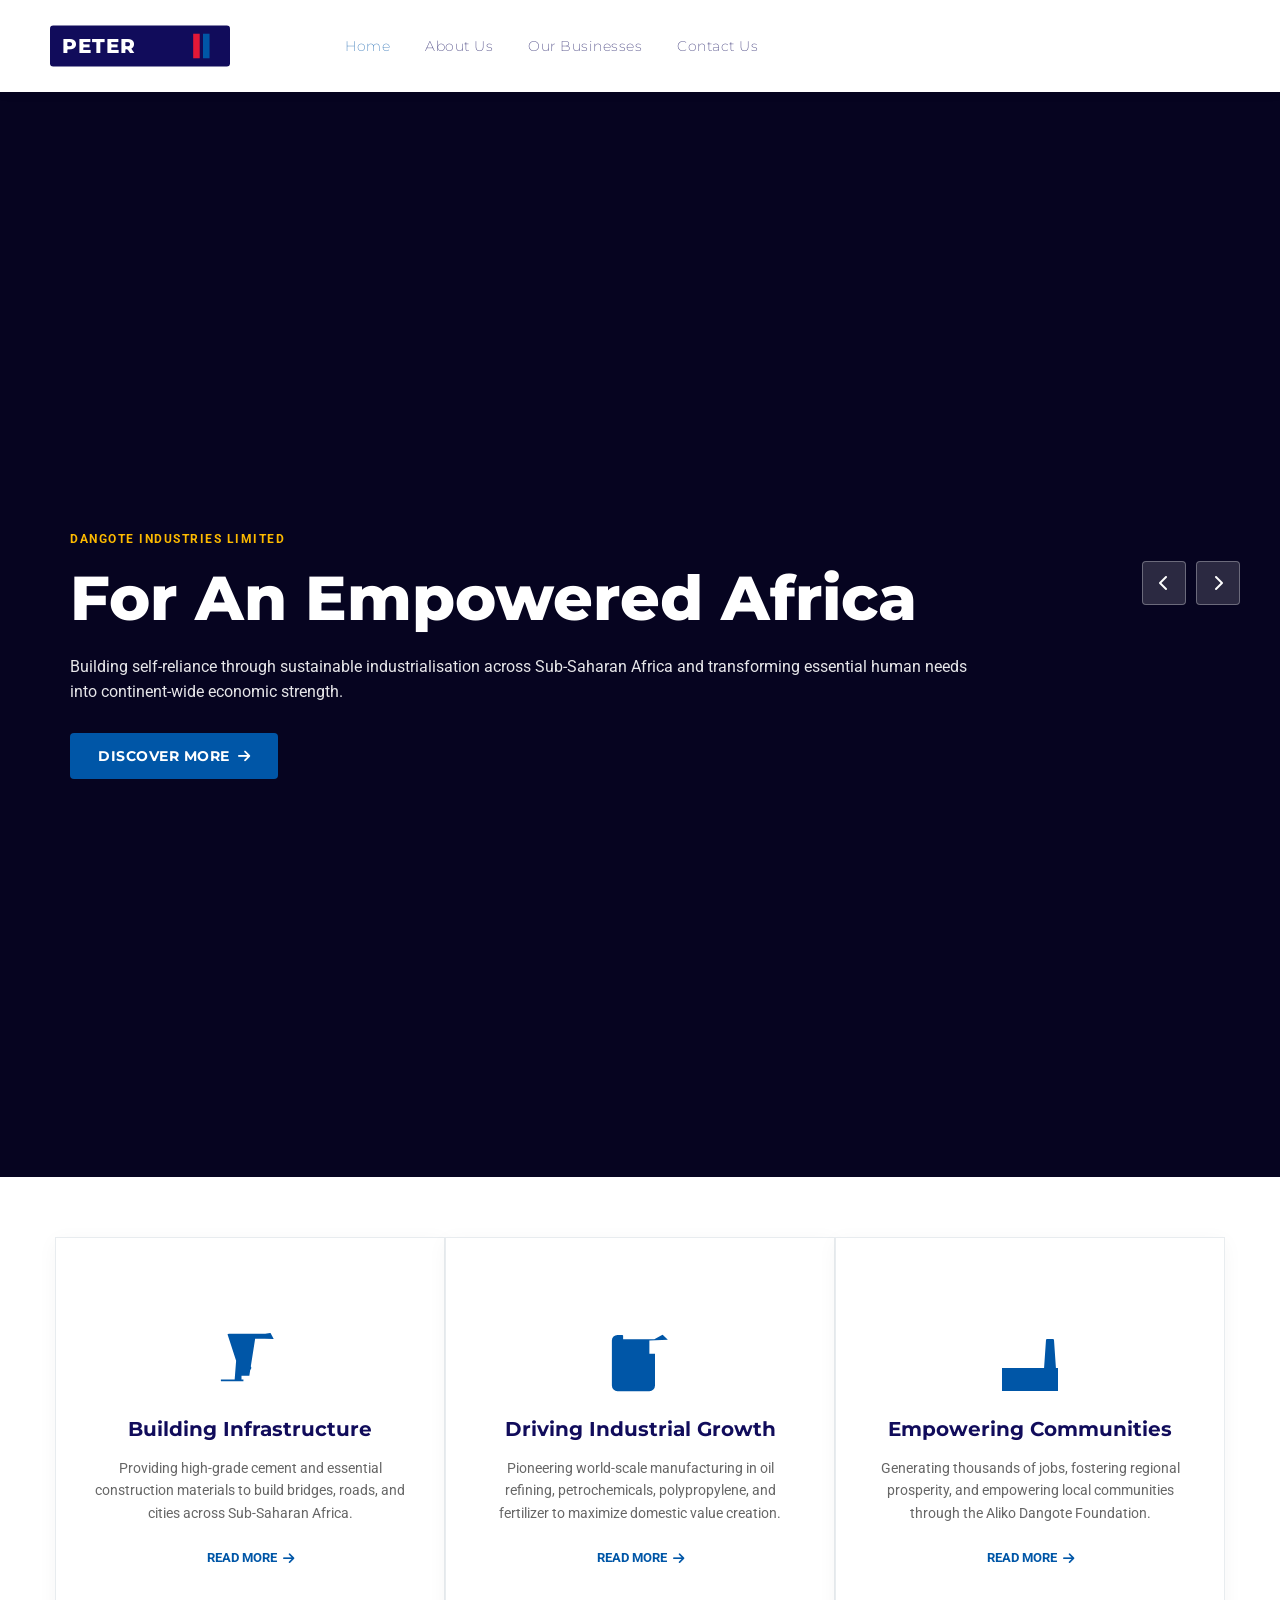
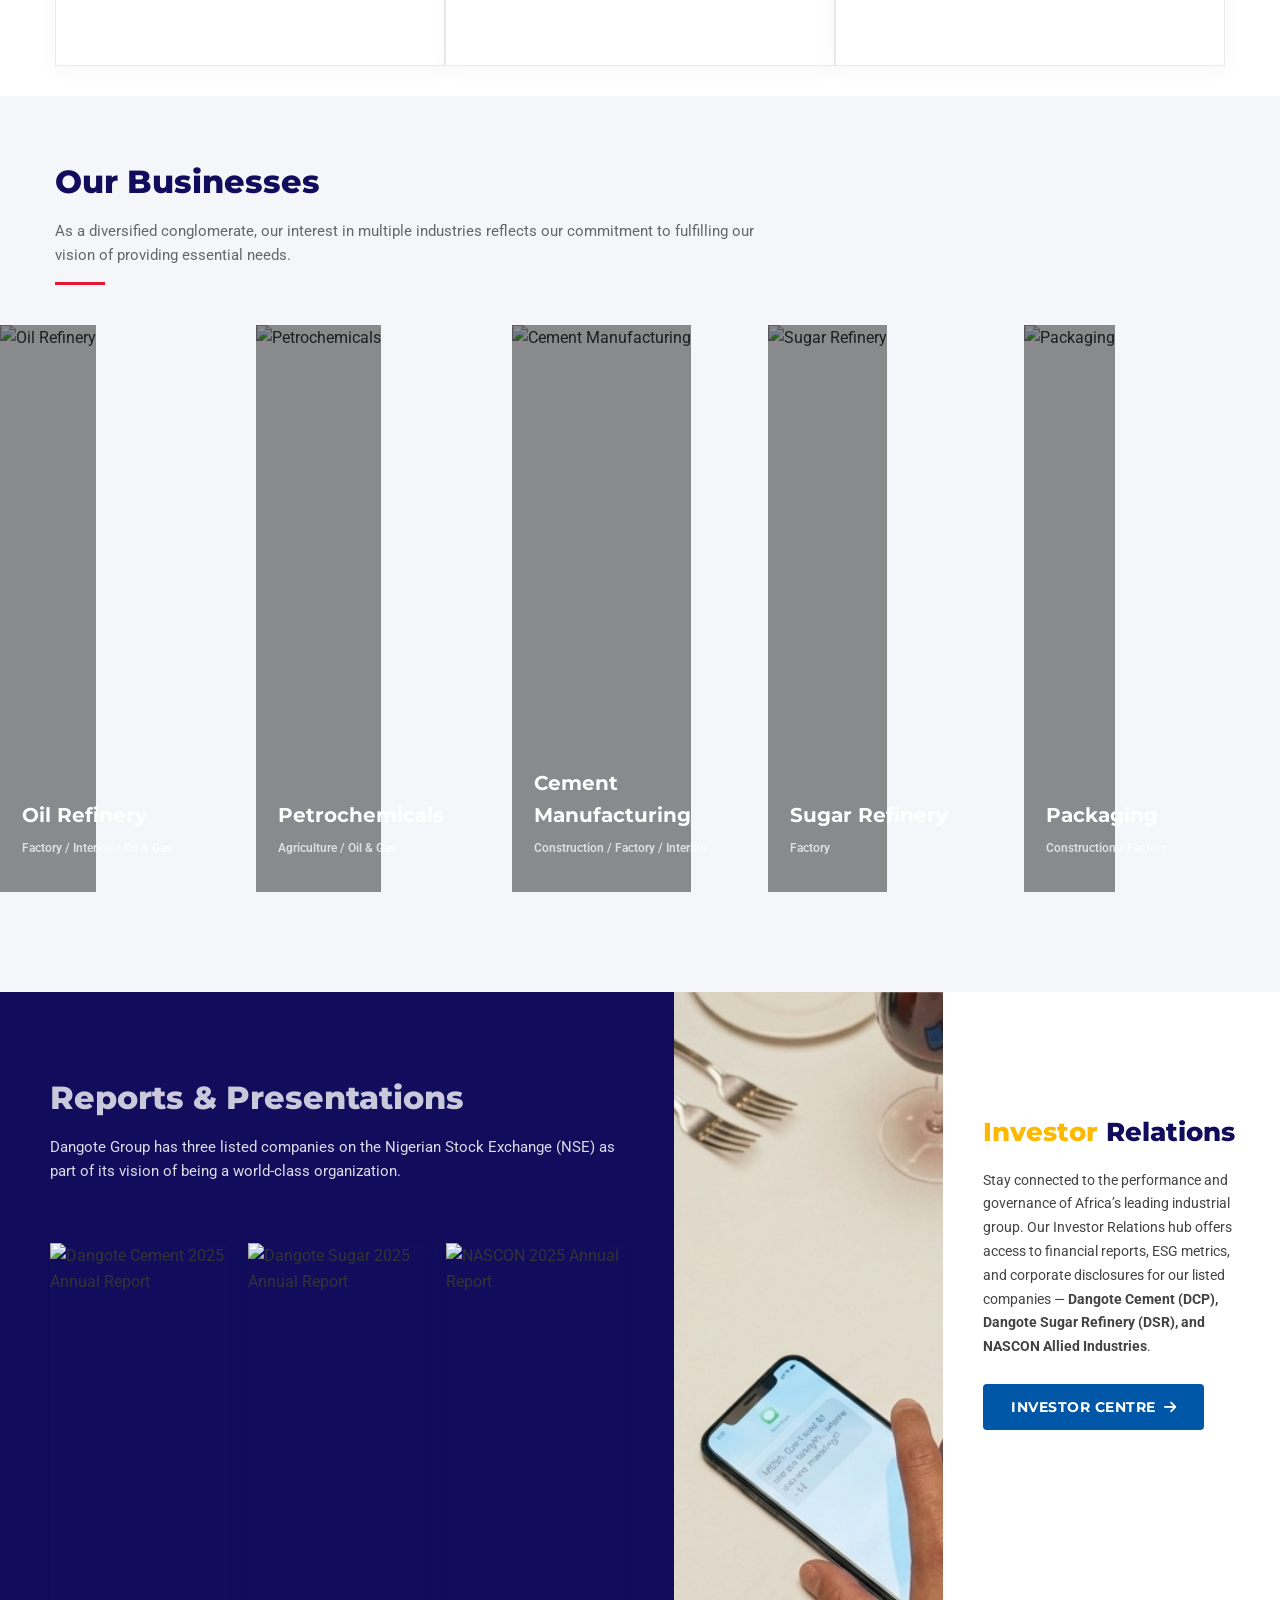
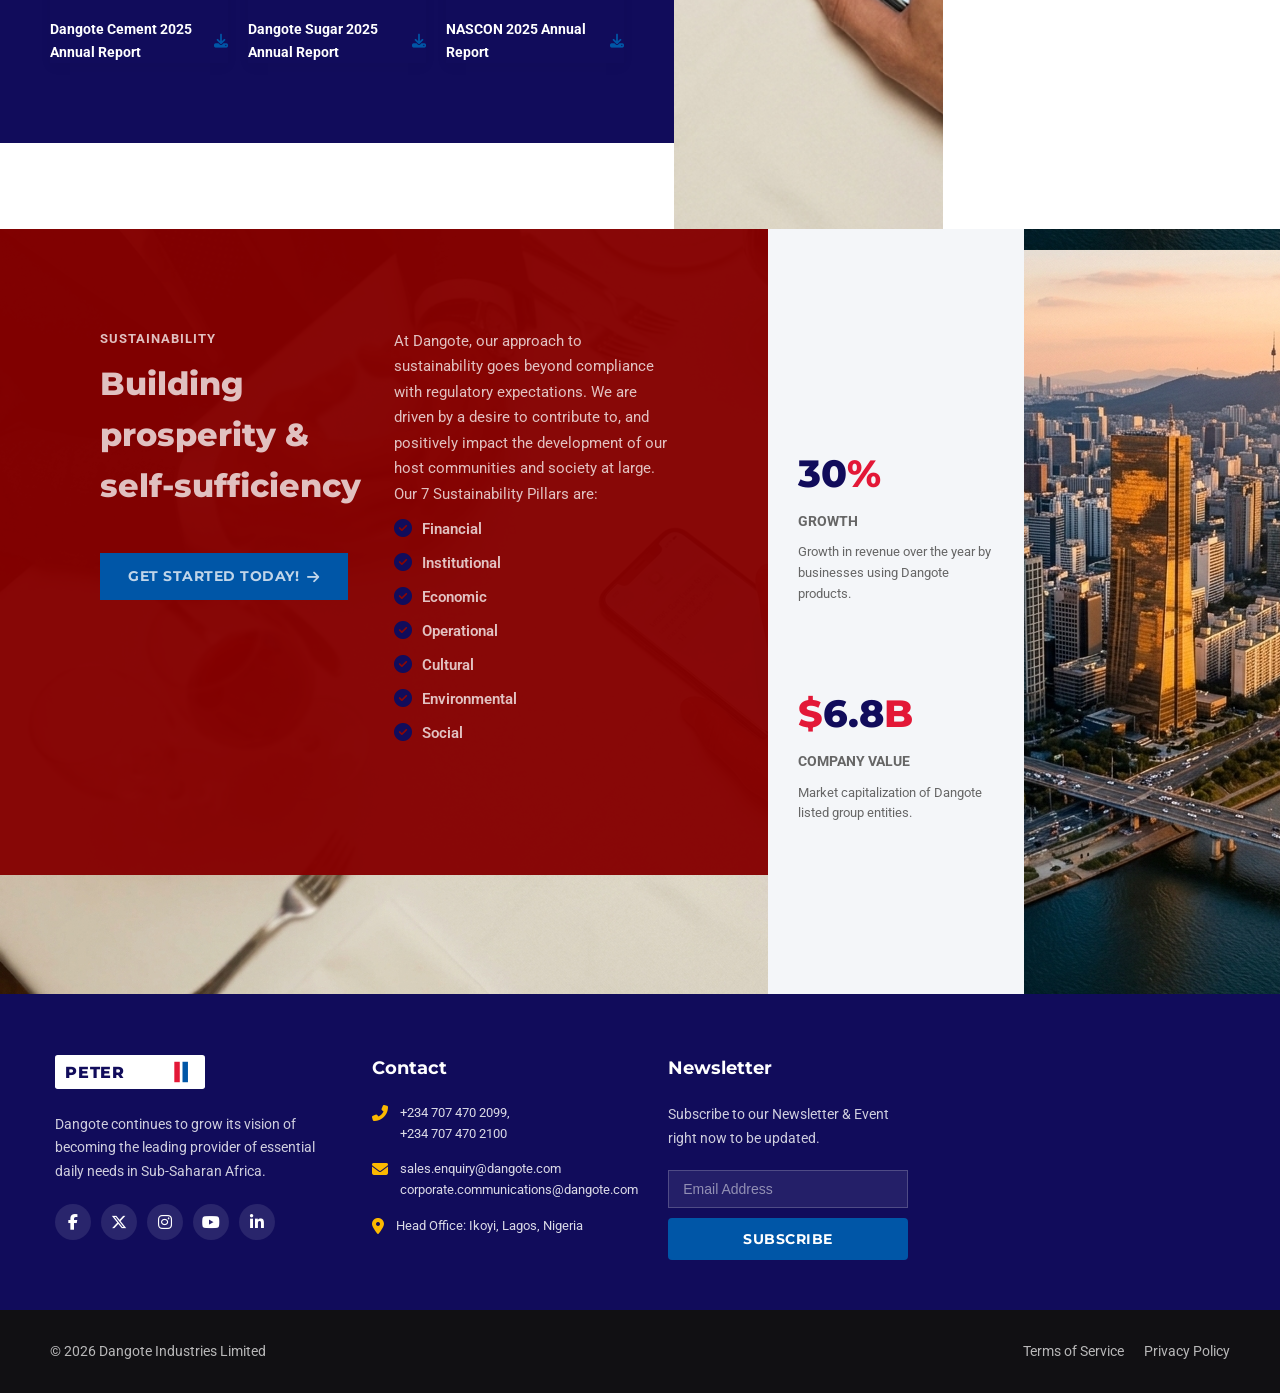
==== index.html @ 2ce27faf "version 1, frontend general design template" ====
<!DOCTYPE html>
<html lang="en">
<head>
  <meta charset="UTF-8">
  <meta name="viewport" content="width=device-width, initial-scale=1.0">
  <title>Dangote Industries Limited – For An Empowered Africa</title>
  <meta name="description" content="Dangote Industries Limited is one of Africa's largest industrial conglomerates with business interest in Cement, Oil & Gas, Sugar, Salt, Fertilizer, Packaging, and Transport.">
  
  <!-- FontAwesome 6 Icons -->
  <link rel="stylesheet" href="https://cdnjs.cloudflare.com/ajax/libs/font-awesome/6.4.0/css/all.min.css">
  
  <!-- Official Replica Stylesheet -->
  <link rel="stylesheet" href="css/global.css">
  <link rel="stylesheet" href="css/home.css">
</head>
<body>

  <!-- SITE HEADER -->
  <header class="site-header">

    <!-- MAIN HEADER -->
    <div class="site-header-main">
      <div class="main-header-inner">
        
        <!-- LOGO -->
        <a href="index.html" class="site-logo">
          <svg width="180" height="42" viewBox="0 0 220 50" xmlns="http://www.w3.org/2000/svg">
            <rect width="220" height="50" rx="4" fill="#110C5B"/>
            <text x="15" y="34" font-family="'Montserrat', sans-serif" font-weight="800" font-size="24" fill="#FFFFFF" letter-spacing="1">PETER</text>
            <rect x="175" y="10" width="8" height="30" fill="#E31837"/>
            <rect x="187" y="10" width="8" height="30" fill="#0056A7"/>
          </svg>
        </a>

        <!-- NAVIGATION MENU -->
        <nav class="site-navigation">
          <ul class="nav-list">
            <li><a href="./index.html" class="nav-link active">Home</a></li>
            <li class="nav-dropdown">
              <a href="./about.html" class="nav-link">About Us</a>
            </li>
            <li class="nav-dropdown">
              <a href="./businesses.html" class="nav-link">Our Businesses</a>
            </li>
            <!-- <li><a href="#investors" class="nav-link">Investors</a></li> -->
            <!-- <li><a href="#sustainability" class="nav-link">Sustainability</a></li> -->
            <!-- <li><a href="#media" class="nav-link">Media</a></li> -->
            <!-- <li><a href="#careers" class="nav-link">Careers</a></li> -->
            <li><a href="./contact.html" class="nav-link">Contact Us</a></li>
          </ul>
        </nav>
      </div>
    </div>
  </header>

  <!-- HERO SLIDER SECTION -->
  <section class="hero-slider-wrap" id="home">
    <div class="slider-container">

      <!-- SLIDE 1 -->
      <div class="slide-item active">
        <div class="slide-bg" style="background-image: url('./assets/test 1.JPG');"></div>
        <div class="slide-overlay"></div>
        <div class="container">
          <div class="slide-content-box">
            <div class="slide-subheading">Dangote Industries Limited</div>
            <h1 class="slide-heading">For An Empowered Africa</h1>
            <p class="slide-desc">Building self-reliance through sustainable industrialisation across Sub-Saharan Africa and transforming essential human needs into continent-wide economic strength.</p>
            <a href="#businesses" class="btn-dangote">Discover More <i class="fas fa-arrow-right"></i></a>
          </div>
        </div>
      </div>

      <!-- SLIDE 2 -->
      <div class="slide-item">
        <div class="slide-bg" style="background-image: url('./assets/test 3.JPG');"></div>
        <div class="slide-overlay"></div>
        <div class="container">
          <div class="slide-content-box">
            <div class="slide-subheading">Oil & Gas Infrastructure</div>
            <h1 class="slide-heading">World's Largest Single-Train Refinery</h1>
            <p class="slide-desc">The 700,000 barrels per day (BPD) integrated Dangote Petroleum Refinery & Petrochemical complex drives regional energy independence.</p>
            <a href="#businesses" class="btn-dangote">Explore Refinery <i class="fas fa-arrow-right"></i></a>
          </div>
        </div>
      </div>

      <!-- SLIDE 3 -->
      <div class="slide-item">
        <div class="slide-bg" style="background-image: url('./assets/test 2.JPG');"></div>
        <div class="slide-overlay"></div>
        <div class="container">
          <div class="slide-content-box">
            <div class="slide-subheading">Pan-African Operations</div>
            <h1 class="slide-heading">Dangote Cement Manufacturing</h1>
            <p class="slide-desc">Africa's leading cement producer with high-performance manufacturing operations across 11 African nations.</p>
            <a href="#businesses" class="btn-dangote">Learn More <i class="fas fa-arrow-right"></i></a>
          </div>
        </div>
      </div>

    </div>

    <!-- SLIDER NAVIGATION ARROWS -->
    <div class="slider-nav-arrows">
      <div class="nav-arrow prev-slide"><i class="fas fa-chevron-left"></i></div>
      <div class="nav-arrow next-slide"><i class="fas fa-chevron-right"></i></div>
    </div>
  </section>

  <!-- 3 CORE FANCY BOX CARDS SECTION -->
  <section class="fancy-boxes-section">
    <div class="container">
      <div class="fancy-boxes-grid">

        <!-- BOX 1 -->
        <div class="fancy-box-item">
          <div class="fancy-box-overlay">
            <div class="fancy-box-icon">
              <svg xmlns="http://www.w3.org/2000/svg" viewBox="0 0 512 512">
                <path d="M243.754,272.548c-12.975,0-23.532,10.557-23.532,23.532c0,12.976,10.557,23.532,23.532,23.532c12.975,0,23.532-10.557,23.532-23.532C267.286,283.105,256.729,272.548,243.754,272.548z M458.416,51.435L432.286,1.26c-1.585-1.057-3.515-1.471-5.393-1.158l-41.398,6.9H76.315c-4.813,0-9.915,2.52-12.275,3.894L137.512,236.27l-12.346,160.5H7.5v15h192.387v-15h-16.548v-32.581H250.352L299.867,48.097h80.162"/>
              </svg>
            </div>
            <h3 class="fancy-box-title">Building Infrastructure</h3>
            <p class="fancy-box-desc">Providing high-grade cement and essential construction materials to build bridges, roads, and cities across Sub-Saharan Africa.</p>
            <a href="#businesses" class="fancy-box-readmore">Read More <i class="fas fa-arrow-right"></i></a>
          </div>
        </div>

        <!-- BOX 2 -->
        <div class="fancy-box-item">
          <div class="fancy-box-overlay">
            <div class="fancy-box-icon">
              <svg xmlns="http://www.w3.org/2000/svg" viewBox="0 0 64 64">
                <path d="M61.71,7.29l-5-5a1.012,1.012,0,0,0-1.2-.16L47.26,6.71H14V3a1,1,0,0,0-1-1H8A6,6,0,0,0,2,8V56a6,6,0,0,0,6,6H42a6,6,0,0,0,6-6V22H14v36H42V8"/>
              </svg>
            </div>
            <h3 class="fancy-box-title">Driving Industrial Growth</h3>
            <p class="fancy-box-desc">Pioneering world-scale manufacturing in oil refining, petrochemicals, polypropylene, and fertilizer to maximize domestic value creation.</p>
            <a href="#businesses" class="fancy-box-readmore">Read More <i class="fas fa-arrow-right"></i></a>
          </div>
        </div>

        <!-- BOX 3 -->
        <div class="fancy-box-item">
          <div class="fancy-box-overlay">
            <div class="fancy-box-icon">
              <svg xmlns="http://www.w3.org/2000/svg" viewBox="0 0 640 640">
                <path d="M 629.328 373.335 L 596.613 373.335 L 575.996 73.945 C 575.609 68.339 570.949 64 565.328 64 L 501.328 64 C 495.707 64 491.046 68.339 490.66 73.945 L 470.042 373.335 H 21.332 V 618.667 H 618.656 V 373.335 Z"/>
              </svg>
            </div>
            <h3 class="fancy-box-title">Empowering Communities</h3>
            <p class="fancy-box-desc">Generating thousands of jobs, fostering regional prosperity, and empowering local communities through the Aliko Dangote Foundation.</p>
            <a href="#sustainability" class="fancy-box-readmore">Read More <i class="fas fa-arrow-right"></i></a>
          </div>
        </div>

      </div>
    </div>
  </section>

  <!-- OUR BUSINESSES SECTION -->
  <section class="businesses-section" id="businesses">
    <div class="container">
      
      <div class="section-heading-wrap">
        <h2 class="heading-main">Our Businesses</h2>
        <p class="heading-desc">As a diversified conglomerate, our interest in multiple industries reflects our commitment to fulfilling our vision of providing essential needs.</p>
        <div class="heading-line"></div>
      </div>

    </div>

    <div class="businesses-carousel-grid">

      <!-- CARD 1: OIL REFINERY -->
      <div class="project-card">
        <div class="project-card-image">
          <div class="project-card-image-overlay"></div>
          <img src="./assets/test 1.JPG" alt="Oil Refinery">
        </div>
        <div class="project-card-body">
          <h3 class="project-title">Oil Refinery</h3>
          <div class="project-tags">Factory / Interios / Oil & Gas</div>
          <p class="project-excerpt">Dangote Petroleum Refinery and Petrochemicals is a 700,000 barrels per day (BPD) integrated refinery located in Lekki Free Zone, Lagos, Nigeria.</p>
          <a href="#" class="project-btn" onclick="openModal('Oil Refinery Details', 'Dangote Petroleum Refinery and Petrochemicals is a 700,000 barrels per day (BPD) integrated refinery designed to process a variety of crudes into Euro-V gasoline, diesel, and jet fuel.')">
            <span>Read More</span> <i class="fas fa-arrow-right"></i>
          </a>
        </div>
      </div>

      <!-- CARD 2: PETROCHEMICALS -->
      <div class="project-card">
        <div class="project-card-image">
          <div class="project-card-image-overlay"></div>
          <img src="./assets/test 2.JPG" alt="Petrochemicals">
        </div>
        <div class="project-card-body">
          <h3 class="project-title">Petrochemicals</h3>
          <div class="project-tags">Agriculture / Oil & Gas</div>
          <p class="project-excerpt">The Dangote Petrochemical Complex consists of Dangote Oil Refinery and Petrochemical Plant, featuring polypropylene production facilities.</p>
          <a href="#" class="project-btn" onclick="openModal('Petrochemicals Details', 'Features a 3.0 million metric tonnes per annum (MTPA) Polypropylene plant producing high-grade polymers for regional manufacturing.')">
            <span>Read More</span> <i class="fas fa-arrow-right"></i>
          </a>
        </div>
      </div>

      <!-- CARD 3: CEMENT MANUFACTURING -->
      <div class="project-card">
        <div class="project-card-image">
          <div class="project-card-image-overlay"></div>
          <img src="./assets/test 3.JPG" alt="Cement Manufacturing">
        </div>
        <div class="project-card-body">
          <h3 class="project-title">Cement Manufacturing</h3>
          <div class="project-tags">Construction / Factory / Interios</div>
          <p class="project-excerpt">Dangote Cement is Africa’s leading cement producer with existing operations in over 11 African countries with 51.6M MT capacity.</p>
          <a href="#" class="project-btn" onclick="openModal('Cement Manufacturing Details', 'Operating mega-plants in Obajana, Ibese, and Gboko, alongside pan-African grinding terminals in Senegal, Zambia, Tanzania, and South Africa.')">
            <span>Read More</span> <i class="fas fa-arrow-right"></i>
          </a>
        </div>
      </div>

      <!-- CARD 4: SUGAR REFINERY -->
      <div class="project-card">
        <div class="project-card-image">
          <div class="project-card-image-overlay"></div>
          <img src="./assets/test 2.JPG" alt="Sugar Refinery">
        </div>
        <div class="project-card-body">
          <h3 class="project-title">Sugar Refinery</h3>
          <div class="project-tags">Factory</div>
          <p class="project-excerpt">Dangote Sugar Refinery Plc (“Dangote Sugar” or “DSR”) is a household name in sugar refining with a capacity of 1.44M MT annually.</p>
          <a href="#" class="project-btn" onclick="openModal('Sugar Refinery Details', 'Operates a 1.44 million MT refining plant in Apapa, Lagos, supported by extensive backward integration plantations in Numan, Adamawa State.')">
            <span>Read More</span> <i class="fas fa-arrow-right"></i>
          </a>
        </div>
      </div>

      <!-- CARD 5: PACKAGING -->
      <div class="project-card">
        <div class="project-card-image">
          <div class="project-card-image-overlay"></div>
          <img src="./assets/test 1.JPG" alt="Packaging">
        </div>
        <div class="project-card-body">
          <h3 class="project-title">Packaging</h3>
          <div class="project-tags">Construction / Factory</div>
          <p class="project-excerpt">Dangote Packaging Ltd was established in 1998 as a Private Limited Liability Company producing woven polypropylene bags.</p>
          <a href="#" class="project-btn" onclick="openModal('Packaging Details', 'Produces over 500 million high-durability woven polypropylene bags annually for cement, sugar, fertilizer, and agricultural sectors.')">
            <span>Read More</span> <i class="fas fa-arrow-right"></i>
          </a>
        </div>
      </div>

    </div>

  </section>

  <!-- REPORTS & INVESTOR RELATIONS SECTION -->
  <section class="investor-reports-section" id="investors">
    <div class="">
      
      <div class="reports-layout-grid">

        <!-- LEFT: REPORTS & PRESENTATIONS -->
        <div class="report-left">
          <div class="section-heading-wrap" style="margin-bottom: 25px;">
            <h2 class="heading-main left-heading">Reports & Presentations</h2>
            <p class="heading-desc">Dangote Group has three listed companies on the Nigerian Stock Exchange (NSE) as part of its vision of being a world-class organization.</p>
          </div>

          <div class="reports-covers-grid">
            <!-- REPORT 1 -->
            <div class="report-cover-box">
              <img src="./assets/test 3.JPG" alt="Dangote Cement 2025 Annual Report" class="report-cover-img">
              <a href="#" class="report-title-link" onclick="alert('Downloading Dangote Cement 2025 Annual Report...'); return false;">
                <span>Dangote Cement 2025 Annual Report</span>
                <i class="fas fa-download" style="color: var(--dangote-blue);"></i>
              </a>
            </div>

            <!-- REPORT 2 -->
            <div class="report-cover-box">
              <img src="./assets/test 2.JPG" alt="Dangote Sugar 2025 Annual Report" class="report-cover-img">
              <a href="#" class="report-title-link" onclick="alert('Downloading Dangote Sugar 2025 Annual Report...'); return false;">
                <span>Dangote Sugar 2025 Annual Report</span>
                <i class="fas fa-download" style="color: var(--dangote-blue);"></i>
              </a>
            </div>

            <!-- REPORT 3 -->
            <div class="report-cover-box">
              <img src="./assets/test 1.JPG" alt="NASCON 2025 Annual Report" class="report-cover-img">
              <a href="#" class="report-title-link" onclick="alert('Downloading NASCON 2025 Annual Report...'); return false;">
                <span>NASCON 2025 Annual Report</span>
                <i class="fas fa-download" style="color: var(--dangote-blue);"></i>
              </a>
            </div>
          </div>
        </div>

        <div class="image-gap"></div>

        <!-- RIGHT: INVESTOR RELATIONS -->
        <div class="investor-info-box">
          <h3><span>Investor</span> Relations</h3>
          <p>Stay connected to the performance and governance of Africa’s leading industrial group. Our Investor Relations hub offers access to financial reports, ESG metrics, and corporate disclosures for our listed companies — <b>Dangote Cement (DCP), Dangote Sugar Refinery (DSR), and NASCON Allied Industries</b>.</p>
          <a href="#investors" class="btn-dangote" style="background-color: var(--dangote-blue);">Investor Centre <i class="fas fa-arrow-right"></i></a>
        </div>

      </div>

    </div>
  </section>

  <!-- SUSTAINABILITY & STATS SECTION -->
  <section class="sustainability-section-main" id="sustainability">
    <div class="">
      
      <div class="sustainability-grid-main">
        
        <!-- LEFT: 7 SUSTAINABILITY PILLARS -->
        <div class="suatainability-background">
          <div class="sustainability-left">
            <div>
              <div class="heading-sub">Sustainability</div>
              <h2 class="heading-main">Building prosperity & self-sufficiency</h2>
              <a href="#sustainability" class="btn-dangote">Get started today! <i class="fas fa-arrow-right"></i></a>
            </div>
            
            <div class="pillars-check-list">
              <p style="font-size: 15px; line-height: 1.7;">At Dangote, our approach to sustainability goes beyond compliance with regulatory expectations. We are driven by a desire to contribute to, and positively impact the development of our host communities and society at large.<br>Our 7 Sustainability Pillars are:</p>
              <div class="pillar-check-item"><i class="fas fa-check-circle"></i> Financial</div>
              <div class="pillar-check-item"><i class="fas fa-check-circle"></i> Institutional</div>
              <div class="pillar-check-item"><i class="fas fa-check-circle"></i> Economic</div>
              <div class="pillar-check-item"><i class="fas fa-check-circle"></i> Operational</div>
              <div class="pillar-check-item"><i class="fas fa-check-circle"></i> Cultural</div>
              <div class="pillar-check-item"><i class="fas fa-check-circle"></i> Environmental</div>
              <div class="pillar-check-item"><i class="fas fa-check-circle"></i> Social</div>
            </div>
  
          </div>
        </div>

        <!-- RIGHT: COUNTER CARDS -->
        <div class="stats-counter-grid">
          <div class="counter-box-card">
            <div class="counter-number">30<span>%</span></div>
            <div class="counter-label">Growth</div>
            <p style="font-size: 13px; color: var(--dangote-text-muted); margin-top: 10px;">Growth in revenue over the year by businesses using Dangote products.</p>
          </div>

          <div class="counter-box-card">
            <div class="counter-number"><span>$</span>6.8<span>B</span></div>
            <div class="counter-label">Company Value</div>
            <p style="font-size: 13px; color: var(--dangote-text-muted); margin-top: 10px;">Market capitalization of Dangote listed group entities.</p>
          </div>
        </div>

        <div class="sustainability-image"></div>

      </div>

    </div>
  </section>

  <!-- OFFICIAL SITE FOOTER -->
  <footer class="site-footer-custom" id="contact">
    <div class="container">
      
      <div class="footer-columns-grid">
        
        <!-- COL 1: LOGO & OVERVIEW -->
        <div>
          <svg width="150" height="36" viewBox="0 0 220 50" xmlns="http://www.w3.org/2000/svg" style="margin-bottom: 15px;">
            <rect width="220" height="50" rx="4" fill="#FFFFFF"/>
            <text x="15" y="34" font-family="'Montserrat', sans-serif" font-weight="800" font-size="24" fill="#110C5B" letter-spacing="1">PETER</text>
            <rect x="175" y="10" width="8" height="30" fill="#E31837"/>
            <rect x="187" y="10" width="8" height="30" fill="#0056A7"/>
          </svg>
          <p class="footer-text">Dangote continues to grow its vision of becoming the leading provider of essential daily needs in Sub-Saharan Africa.</p>
          <div class="footer-social-icons">
            <a href="#" class="social-btn"><i class="fab fa-facebook-f"></i></a>
            <a href="#" class="social-btn"><i class="fab fa-x-twitter"></i></a>
            <a href="#" class="social-btn"><i class="fab fa-instagram"></i></a>
            <a href="#" class="social-btn"><i class="fab fa-youtube"></i></a>
            <a href="#" class="social-btn"><i class="fab fa-linkedin-in"></i></a>
          </div>
        </div>

        <!-- COL 2: CONTACT -->
        <div>
          <h4 class="footer-col-title">Contact</h4>
          <div class="footer-contact-item">
            <i class="fas fa-phone-alt"></i>
            <div>+234 707 470 2099,<br>+234 707 470 2100</div>
          </div>
          <div class="footer-contact-item">
            <i class="fas fa-envelope"></i>
            <div>sales.enquiry@dangote.com<br>corporate.communications@dangote.com</div>
          </div>
          <div class="footer-contact-item">
            <i class="fas fa-map-marker-alt"></i>
            <div>Head Office: Ikoyi, Lagos, Nigeria</div>
          </div>
        </div>

        <!-- COL 4: NEWSLETTER -->
        <div>
          <h4 class="footer-col-title">Newsletter</h4>
          <p class="footer-text">Subscribe to our Newsletter & Event right now to be updated.</p>
          <form class="newsletter-box" onsubmit="event.preventDefault(); alert('Subscribed to Dangote Group Newsletter!');">
            <input type="email" class="newsletter-input-field" placeholder="Email Address" required>
            <button type="submit" class="btn-dangote" style="width: 100%; justify-content: center; background-color: var(--dangote-blue);">Subscribe</button>
          </form>
        </div>

        <!-- <div class=""></div> -->

      </div>

      
    </div>
    <!-- FOOTER BOTTOM BAR -->
    <div class="footer-bottom-bar">
      <div>© 2026 Dangote Industries Limited</div>
      <div class="footer-bottom-links">
        <a href="#">Terms of Service</a>
        <a href="#">Privacy Policy</a>
      </div>
    </div>
  </footer>

  <script src="js/main.js"></script>
</body>
</html>
---- css/global.css ----
/* ==========================================================================
   DANGOTE GROUP - GLOBAL & COMMON STYLES (global.css)
   ========================================================================== */

@import url('https://fonts.googleapis.com/css2?family=Roboto:ital,wght@0,300;0,400;0,500;0,700;1,400&family=Montserrat:wght@500;600;700;800&display=swap');

:root {
  --dangote-navy: #110C5B;
  --dangote-blue: #0056A7;
  --dangote-vivid-blue: #1863DC;
  --dangote-red: #E31837;
  --dangote-gold: #FCB900;
  --dangote-dark: #1A1A1A;
  --dangote-gray-bg: #F4F6F9;
  --dangote-card-border: #E8ECEF;
  --dangote-text-color: #333333;
  --dangote-text-muted: #666666;
  
  --font-main: 'Roboto', sans-serif;
  --font-heading: 'Montserrat', sans-serif;
}

*, *::before, *::after {
  box-sizing: border-box;
  margin: 0;
  padding: 0;
}

body {
  font-family: var(--font-main);
  color: var(--dangote-text-color);
  background-color: #ffffff;
  line-height: 1.6;
  overflow-x: hidden;
}

a {
  color: inherit;
  text-decoration: none;
  transition: all 0.25s ease;
}

ul {
  list-style: none;
}

img {
  max-width: 100%;
  height: auto;
  display: block;
}

.container {
  width: 100%;
  max-width: 1200px;
  margin: 0 auto;
  padding: 0 15px;
}

.btn-dangote {
  display: inline-flex;
  align-items: center;
  gap: 8px;
  padding: 12px 28px;
  background-color: var(--dangote-blue);
  color: #ffffff;
  font-family: var(--font-heading);
  font-size: 14px;
  font-weight: 700;
  border-radius: 4px;
  text-transform: uppercase;
  letter-spacing: 0.5px;
  border: none;
}

.btn-dangote:hover {
  background-color: var(--dangote-navy);
  transform: translateY(-2px);
  box-shadow: 0 4px 12px rgba(0,0,0,0.15);
}

/* KEYFRAME ANIMATIONS */
@keyframes fadeInUp {
  from {
    opacity: 0;
    transform: translateY(30px);
  }
  to {
    opacity: 1;
    transform: translateY(0);
  }
}

@keyframes fadeIn {
  from { opacity: 0; }
  to { opacity: 1; }
}

@keyframes zoomIn {
  from {
    opacity: 0;
    transform: scale(0.92);
  }
  to {
    opacity: 1;
    transform: scale(1);
  }
}

@keyframes pulseGlow {
  0% { box-shadow: 0 0 0 0 rgba(0, 86, 167, 0.4); }
  70% { box-shadow: 0 0 0 12px rgba(0, 86, 167, 0); }
  100% { box-shadow: 0 0 0 0 rgba(0, 86, 167, 0); }
}





/* ==========================================
   1. HEADER & NAVIGATION (OFFICIAL REPLICA)
   ========================================== */
.site-header {
  /* position: relative; */
  width: 100%;
  z-index: 1000;
  background-color: #ffffff;
  box-shadow: 0 2px 10px rgba(0,0,0,0.06);
  position: sticky;
  top: 0;
}

.site-header-main {
  padding: 25px 50px;
}

.main-header-inner {
  display: flex;
  /* justify-content: space-between; */
  align-items: center;
}

.site-logo {
  display: flex;
  align-items: center;
  gap: 12px;
}

.logo-graphic {
  height: 48px;
}

.site-navigation {
  display: flex;
  align-items: center;
  margin-left: 100px;
}

.nav-list {
  display: flex;
  align-items: center;
  gap: 5px;
}

.nav-link {
  padding: 10px 15px;
  font-family: var(--font-heading);
  font-size: 14px;
  font-weight: 200;
  color: var(--dangote-navy);
  opacity: .8;
  text-transform: capitalize;
  letter-spacing: 0.5px;
}

.nav-link:hover, .nav-link.active {
  color: var(--dangote-blue);
}

.nav-dropdown {
  position: relative;
}


/* ==========================================
   7. PAGE BANNER INFO
   ========================================== */
.page-hero-banner {
  /* background-color: var(--dangote-navy); */
  background: url('../assets/banner.jpg') no-repeat;
  background-size: cover;
  background-attachment: fixed;
  text-align: center;
  color: #ffffff;
  padding: 70px 0;
  position: relative;
  overflow: hidden;
}

.page-hero-banner::before {
  content: '';
  position: absolute;
  top: -50%;
  right: -10%;
  width: 500px;
  height: 500px;
  /* background: radial-gradient(circle, rgba(0, 86, 167, 0.607) 0%, rgba(17, 12, 91, 0) 70%); */
  pointer-events: none;
}

.page-hero-banner .overlay {
  width: 100%;
  height: 100vh;
  background: #0000009d;
  position: absolute;
  top: 0;
  left: 0;
}

.page-hero-sub {
  font-size: 14px;
  font-weight: 700;
  color: var(--dangote-gold);
  text-transform: uppercase;
  letter-spacing: 1.5px;
  margin-bottom: 10px;
  animation: fadeInUp 0.6s ease forwards;
}

.page-hero-title {
  font-family: var(--font-heading);
  font-size: 44px;
  font-weight: 800;
  line-height: 50px;
  margin-bottom: 15px;
  animation: fadeInUp 0.8s ease forwards;
}

.page-hero-desc {
  font-size: 17px;
  max-width: 720px;
  margin: 0 auto;
  color: rgba(255,255,255,0.9);
  line-height: 1.6;
  animation: fadeInUp 1s ease forwards;
}



/* ==========================================
   7. FOOTER SECTION (EXACT REPLICA)
   ========================================== */
.site-footer-custom {
  background-color: var(--dangote-navy);
  color: #ffffff;
  padding-top: 60px;
}

.footer-columns-grid {
  display: grid;
  grid-template-columns: 1.2fr 1fr 1fr 1.2fr;
  gap: 30px;
  padding-bottom: 50px;
  /* border-bottom: 1px solid rgba(255,255,255,0.1); */
}

.footer-col-title {
  font-family: var(--font-heading);
  font-size: 18px;
  font-weight: 700;
  color: #ffffff;
  margin-bottom: 20px;
}

.footer-text {
  font-size: 14px;
  line-height: 1.7;
  color: rgba(255,255,255,0.8);
  margin-bottom: 20px;
}

.footer-social-icons {
  display: flex;
  gap: 10px;
}

.social-btn {
  width: 36px;
  height: 36px;
  background: rgba(255,255,255,0.1);
  border-radius: 50%;
  display: flex;
  align-items: center;
  justify-content: center;
  color: #ffffff;
  transition: all 0.2s ease;
}

.social-btn:hover {
  background: var(--dangote-blue);
  transform: translateY(-2px);
}

.footer-contact-item {
  display: flex;
  align-items: flex-start;
  gap: 12px;
  font-size: 13px;
  color: rgba(255,255,255,0.85);
  margin-bottom: 15px;
}

.footer-contact-item i {
  color: var(--dangote-gold);
  font-size: 16px;
  margin-top: 2px;
}

.footer-list {
  display: flex;
  flex-direction: column;
  gap: 10px;
}

.footer-list a {
  font-size: 13px;
  color: rgba(255,255,255,0.8);
}

.footer-list a:hover {
  color: #ffffff;
  padding-left: 5px;
}

.newsletter-box {
  display: flex;
  flex-direction: column;
  gap: 10px;
  margin-top: 15px;
}

.newsletter-input-field {
  padding: 10px 14px;
  /* border-radius: 4px; */
  border: 1px solid rgba(255,255,255,0.2);
  background: rgba(255,255,255,0.08);
  color: #ffffff;
  font-size: 14px;
}

.newsletter-input-field::placeholder {
  color: rgba(255,255,255,0.5);
}

.footer-bottom-bar {
  padding: 30px 50px;
  display: flex;
  justify-content: space-between;
  align-items: center;
  font-size: 14px;
  color: rgba(255,255,255,0.7);
  background: #111013;
}

.footer-bottom-links {
  display: flex;
  gap: 20px;
}

.footer-bottom-links a {
  color: rgba(255,255,255,0.7);
}

.footer-bottom-links a:hover {
  color: #ffffff;
}





/* RESPONSIVE BREAKPOINTS */
@media (max-width: 992px) {
  /* .fancy-boxes-grid { grid-template-columns: 1fr; } */
  .reports-layout-grid { grid-template-columns: 1fr; }
  .sustainability-grid-main { grid-template-columns: 1fr; }
  .footer-columns-grid { grid-template-columns: 1fr 1fr; }
  .site-navigation { display: none; }
}

@media (max-width: 576px) {
  .slide-heading { font-size: 30px; }
  .footer-columns-grid { grid-template-columns: 1fr; }
  .footer-bottom-bar { flex-direction: column; gap: 10px; text-align: center; }
}





@media (max-width: 992px) {
  /* ==========================================
   2. HERO SLIDER SECTION
   ========================================== */
  .hero-slider-wrap {
    height: 94vh;
  }

  .slide-heading {
    font-size: 52px;
  }

  .slider-nav-arrows {
    display: flex;
  }

  /* ==========================================
    7. FOOTER SECTION (EXACT REPLICA)
    ========================================== */
  .site-footer-custom {
    background-color: var(--dangote-navy);
    color: #ffffff;
    padding-top: 60px;
  }

  .footer-col-title {
    font-size: 23px;
    margin-top: 0px;
  }
}





@media (max-width: 576px) {
  /* ==========================================
   2. HERO SLIDER SECTION
   ========================================== */
  .hero-slider-wrap {
    height: 85vh;
  }

  .slide-heading {
    font-size: 42px;
  }

  .slider-nav-arrows {
    display: none;
  }

  /* ==========================================
    7. FOOTER SECTION (EXACT REPLICA)
    ========================================== */
  .site-footer-custom {
    background-color: var(--dangote-navy);
    color: #ffffff;
    padding-top: 60px;
  }

  .footer-columns-grid {
    display: block;
  }

  .footer-col-title {
    font-size: 23px;
    margin-top: 50px;
  }
}





@media (max-width: 370px) {
  /* ==========================================
    3. FANCY BOX CARDS (BUILDING, DRIVING, EMPOWERING)
    ========================================== */

  .fancy-box-item {
    height: 57vh;
  }

}
---- css/home.css ----
/* ==========================================================================
   DANGOTE GROUP - HOME PAGE SPECIFIC STYLES (home.css)
   Target Page: index.html
   ========================================================================== */


/* ==========================================
   2. HERO SLIDER SECTION
   ========================================== */
.hero-slider-wrap {
  position: relative;
  height: 125vh;
  background-color: var(--dangote-navy);
  overflow: hidden;
}

.slider-container {
  width: 100%;
  height: 100%;
  position: relative;
}

.slide-item {
  position: absolute;
  top: 0;
  left: 0;
  width: 100%;
  height: 100%;
  opacity: 0;
  visibility: hidden;
  /* transition: opacity 0.8s ease, visibility 0.8s ease; */
  transition: opacity 0.8s cubic-bezier(0.4, 0, 0.2, 1), visibility 0.8s ease;
  display: flex;
  align-items: center;
}

.slide-item.active {
  opacity: 1;
  visibility: visible;
}

.slide-bg {
  position: absolute;
  top: 0;
  left: 0;
  width: 100%;
  height: 100%;
  background-size: cover;
  background-position: center;
  transform: scale(1.06);
  transition: transform 6s ease;
}

.slide-item.active .slide-bg {
  transform: scale(1);
}

.slide-overlay {
  position: absolute;
  top: 0;
  left: 0;
  width: 100%;
  height: 100%;
  background: #000000a4;
}

.slide-content-box {
  position: relative;
  z-index: 10;
  max-width: 950px;
  color: #ffffff;
  padding: 0 15px;
}

.slide-item.active .slide-subheading {
  animation: fadeInUp 0.6s ease forwards;
}

.slide-item.active .slide-heading {
  animation: fadeInUp 0.8s ease forwards;
}

.slide-item.active .slide-desc {
  animation: fadeInUp 1s ease forwards;
}

.slide-item.active .btn-dangote {
  animation: fadeInUp 1.2s ease forwards;
}

.slide-subheading {
  font-size: 12px;
  font-weight: 700;
  text-transform: uppercase;
  color: var(--dangote-gold);
  letter-spacing: 1.5px;
  margin-bottom: 12px;
}

.slide-heading {
  font-family: var(--font-heading);
  font-size: 62px;
  font-weight: 800;
  line-height: 1.2;
  margin-bottom: 18px;
  color: #ffffff;
}

.slide-desc {
  font-size: 16px;
  line-height: 1.6;
  margin-bottom: 28px;
  color: rgba(255,255,255,0.9);
}

.slider-nav-arrows {
  position: absolute;
  bottom: 68vh;
  right: 40px;
  z-index: 20;
  display: flex;
  gap: 10px;
}

.nav-arrow {
  width: 44px;
  height: 44px;
  background: rgba(255,255,255,0.15);
  border: 1px solid rgba(255,255,255,0.3);
  color: #ffffff;
  display: flex;
  align-items: center;
  justify-content: center;
  border-radius: 4px;
  cursor: pointer;
  transition: all 0.2s ease;
}

.nav-arrow:hover {
  background: var(--dangote-blue);
}



/* ==========================================
   3. FANCY BOX CARDS (BUILDING, DRIVING, EMPOWERING)
   ========================================== */
.fancy-boxes-section {
  padding: 60px 0 30px 0;
  background-color: #ffffff;
  margin-top: -40px;
  position: relative;
  z-index: 30;
}

.fancy-boxes-grid {
  display: grid;
  grid-template-columns: repeat(3, 1fr);
}

.fancy-box-item {
  background: #ffffff;
  border: 1px solid var(--dangote-card-border);
  padding: 65px 25px;
  box-shadow: 0 4px 20px rgba(0,0,0,0.04);
  text-align: center;
  display: flex;
  align-items: center;
  justify-content: center;
}

.fancy-box-item:hover {
  padding: 35px 25px;
  .fancy-box-overlay{
    transition: padding 0.4s ease;
    padding: 60px 10px;
    background: #d7d7df;
  }
}

.fancy-box-icon {
  width: 60px;
  height: 60px;
  margin-bottom: 20px;
  margin: 0 auto;
}

.fancy-box-icon svg {
  width: 100%;
  height: 100%;
  fill: var(--dangote-blue);
}

.fancy-box-overlay {
  padding: 30px 10px;
  background: #d7d7df00;
}

.fancy-box-title {
  font-family: var(--font-heading);
  font-size: 20px;
  font-weight: 700;
  color: var(--dangote-navy);
  margin-bottom: 12px;
  margin-top: 20px;
}

.fancy-box-desc {
  font-size: 14px;
  color: var(--dangote-text-muted);
  line-height: 1.6;
  margin-bottom: 20px;
}

.fancy-box-readmore {
  display: inline-flex;
  align-items: center;
  gap: 6px;
  font-size: 13px;
  font-weight: 700;
  color: var(--dangote-blue);
  text-transform: uppercase;
}

/* ==========================================
   4. OUR BUSINESSES SECTION
   ========================================== */
.section-heading-wrap {
  text-align: left;
  margin-bottom: 40px;
}

.heading-sub {
  font-size: 13px;
  font-weight: 700;
  text-transform: uppercase;
  color: var(--dangote-blue);
  letter-spacing: 1px;
  margin-bottom: 8px;
}

.heading-main {
  font-family: var(--font-heading);
  font-size: 32px;
  font-weight: 800;
  color: var(--dangote-navy);
  margin-bottom: 12px;
}

.heading-desc {
  font-size: 15px;
  color: var(--dangote-text-muted);
  max-width: 700px;
}

.heading-line {
  width: 50px;
  height: 3px;
  background-color: var(--dangote-red);
  margin-top: 15px;
}

.businesses-section {
  padding: 60px 0;
  background-color: var(--dangote-gray-bg);
}

.businesses-carousel-grid {
  display: flex;
  margin-bottom: 40px;
}

.project-card {
  overflow: hidden;
  display: flex;
  flex-direction: column;
  height: 63vh;
  width: 20%;
  position: relative;
}

.project-card-image {
  height: 100%;
  position: absolute;
  overflow: hidden;
}

.project-card-image-overlay {
  width: 100%;
  height: 100%;
  background: #00000070;
  position: absolute;
}

.project-card-image img {
  width: 100%;
  height: 100%;
  object-fit: cover;
}

.project-card-body {
  position: absolute;
  bottom: -250px;
  padding: 22px;
  display: flex;
  flex-direction: column;
  flex-grow: 1;
    transition: .4s;
}

.project-card:hover{
  .project-card-image-overlay {
    background: #000000d4;
    transition: .4s;
  }
  
  .project-card-body {
    bottom: 0px;
  }
  
  .project-tags {
    font-size: 12px;
    color: #ffffffb8;
    font-weight: 600;
    margin-bottom: 12px;
  }
  
  .project-btn {
    bottom: 0px;
  }

}

.project-title {
  font-family: var(--font-heading);
  font-size: 20px;
  font-weight: 700;
  color: #fff;
  margin-bottom: 8px;
}

.project-tags {
  font-size: 12px;
  color: #ffffffb8;
  font-weight: 600;
  margin-bottom: 120px;
    transition: .4s;
}

.project-excerpt {
  font-size: 14px;
  color: var(--dangote-text-muted);
  line-height: 1.6;
  margin-bottom: 30px;
  flex-grow: 1;
}

.project-btn {
  position: absolute;
  left: 0;
  bottom: -100px;
  display: inline-flex;
  align-items: center;
  justify-content: space-between;
  width: 100%;
  padding: 10px 16px;
  background-color: var(--dangote-navy);
  color: #ffffff;
  font-size: 13px;
  font-weight: 700;
    transition: .7s;
}

.project-btn:hover {
  background-color: var(--dangote-blue);
}

/* ==========================================
   5. REPORTS & INVESTOR RELATIONS SECTION
   ========================================== */
.investor-reports-section {
  height: 93vh;
  overflow: hidden;
  background-color: #ffffff;
}

.reports-layout-grid {
  display: grid;
  grid-template-columns: 2fr .8fr 1fr;
  align-items: start;
}

.report-left {
  padding: 80px 50px;
  background:  var(--dangote-navy);
  h2{
    color: #ffffffc7;
  }
  p{
    color: #ffffffdb;
    margin-bottom: 60px;
  }
}

.reports-covers-grid {
  display: grid;
  grid-template-columns: repeat(3, 1fr);
  gap: 20px;
}

.report-cover-box {
  text-align: left;
  box-shadow: 0 4px 12px rgba(0,0,0,0.04);
  a{
    color: #fff;
  }
}

.report-cover-box:hover .report-cover-img {
  transform: scale(.9);
  box-shadow: 0 10px 25px rgba(0,0,0,0.08);
}

.report-cover-img {
  transition: all 0.3s ease;
  height: 40vh;
  object-fit: cover;
  margin-bottom: 15px;
  width: 100%;
}

.report-title-link {
  font-size: 14px;
  font-weight: 700;
  color: var(--dangote-navy);
  display: flex;
  align-items: center;
  justify-content: center;
  gap: 6px;
}

.report-title-link img {
  width: 14px;
  height: 14px;
}

.image-gap {
  background: url('../assets/test\ 4.jpeg');
  background-size: cover;
  background-position: center;
  height: 103.6vh;
}

.investor-info-box {
  color: var(--dangote-navy);
  padding: 120px 40px;
}

.investor-info-box h3 {
  font-family: var(--font-heading);
  font-size: 26px;
  font-weight: 800;
  margin-bottom: 15px;
}

.investor-info-box h3 span {
  color: var(--dangote-gold);
}

.investor-info-box p {
  font-size: 14px;
  line-height: 1.7;
  color: rgba(33, 33, 33, 0.85);
  margin-bottom: 25px;
}

/* ==========================================
   6. SUSTAINABILITY SECTION & COUNTERS
   ========================================== */
.sustainability-section-main {
  background-color: var(--dangote-gray-bg);
  height: 85vh;
  overflow: hidden;
}

.sustainability-grid-main {
  display: grid;
  grid-template-columns: 3fr 1fr 1fr;
}

.suatainability-background{
  background: url('../assets/test\ 4.jpeg');
}

.sustainability-left{
  padding: 100px;
  background: rgba(133, 0, 0, 0.963);
  display: grid;
  grid-template-columns: 1fr 1fr;
  gap: 20px;
  div, h2, p, a{
    color: #ffffffc0;
  }
  a{
    border-radius: 0;
    margin-top: 30px;
  }
}

.pillars-check-list {
  display: flex;
  flex-direction: column;
  gap: 10px;
  margin: 0px 0 30px 0;
}

.pillar-check-item {
  display: flex;
  align-items: center;
  gap: 10px;
  font-size: 15px;
  font-weight: 600;
  color: var(--dangote-navy);
  transition: .3s;
  :hover{
    margin-left: 20px;
  }
}

.pillar-check-item:hover{
  margin-left: 10px;
}

.pillar-check-item i {
  color: var(--dangote-navy);
  font-size: 18px;
}

.stats-counter-grid {
  display: flex;
  flex-direction: column;
  gap: 20px;
  align-items: center;
  justify-content: center;
}

.counter-box-card {
  padding: 30px;
  text-align: start;
}

.counter-number {
  font-family: var(--font-heading);
  font-size: 38px;
  font-weight: 800;
  color: var(--dangote-navy);
  margin-bottom: 5px;
}

.counter-number span {
  color: var(--dangote-red);
}

.counter-label {
  font-size: 14px;
  font-weight: 700;
  color: var(--dangote-text-muted);
  text-transform: uppercase;
}

.sustainability-image {
  height: 90vh;
  background: url('../assets/test\ 3.jpeg');
  background-position: center;
}




/* RESPONSIVE BREAKPOINTS */
@media (max-width: 992px) {
  /* .fancy-boxes-grid { grid-template-columns: 1fr; } */
  .reports-layout-grid { grid-template-columns: 1fr; }
  .sustainability-grid-main { grid-template-columns: 1fr; }
  .footer-columns-grid { grid-template-columns: 1fr 1fr; }
  .site-navigation { display: none; }
}

@media (max-width: 576px) {
  .slide-heading { font-size: 30px; }
  .footer-columns-grid { grid-template-columns: 1fr; }
  .footer-bottom-bar { flex-direction: column; gap: 10px; text-align: center; }
}




@media (max-width: 992px) {
  /* ==========================================
   2. HERO SLIDER SECTION
   ========================================== */
  .hero-slider-wrap {
    height: 94vh;
  }

  .slide-heading {
    font-size: 52px;
  }

  .slider-nav-arrows {
    display: flex;
  }

  /* ==========================================
    3. FANCY BOX CARDS (BUILDING, DRIVING, EMPOWERING)
    ========================================== */

  .fancy-boxes-grid {
    display: grid;
    grid-template-columns: 1fr;
  }

  .fancy-box-item {
    padding: 35px 25px;
    height: 45vh;
  }

  .fancy-box-overlay{
    padding: 15px 10px;
  }

  .fancy-box-item:hover {
    padding: 15px 25px;
    .fancy-box-overlay{
      padding: 35px 10px;
    }
  }


  /* ==========================================
    4. OUR BUSINESSES SECTION
    ========================================== */

  .businesses-carousel-grid {
    display: grid;
    grid-template-columns: repeat(3, 1fr);
  }

  .project-card {
    height: 36vh;
    width: 100%;
  }

  /* ==========================================
    5. REPORTS & INVESTOR RELATIONS SECTION
    ========================================== */
  .investor-reports-section {
    height: fit-content;
  }

  .reports-layout-grid {
    display: block;
  }

  .report-left {
    padding: 80px 50px;
    background:  var(--dangote-navy);
    h2{
      color: #ffffffc7;
    }
    p{
      color: #ffffffdb;
      margin-bottom: 60px;
    }
  }

  .reports-covers-grid {
    display: grid;
  }

  .report-cover-box {
    text-align: left;
    box-shadow: 0 4px 12px rgba(0,0,0,0.04);
    a{
      color: #fff;
      font-size: 14px;
      margin-bottom: 50px;
    }
  }

  .report-cover-img {
    display: block;
    height: 30vh;
    object-fit: cover;
    margin-bottom: 15px;
    width: 100%;
  }

  .image-gap {
    display: none;
  }

  /* ==========================================
    6. SUSTAINABILITY SECTION & COUNTERS
    ========================================== */
  .sustainability-section-main {
    background-color: var(--dangote-gray-bg);
    height: fit-content;
    overflow: hidden;
  }

  .sustainability-grid-main {
    display: block;
  }

  .sustainability-left{
    padding: 70px 25px;
    background: rgba(133, 0, 0, 0.963);
    display: block;
    div, h2, p, a{
      color: #ffffffc0;
    }
    a{
      border-radius: 0;
      margin: 35px 0;
    }
  }

  .pillars-check-list {
    margin: 0px 0 0px 0;
  }

  .stats-counter-grid {
    display: block;
  }

  .sustainability-image {
    height: 40vh;
    margin-top: 20px;
  }
}





@media (max-width: 576px) {
  /* ==========================================
   2. HERO SLIDER SECTION
   ========================================== */
  .hero-slider-wrap {
    height: 85vh;
  }

  .slide-heading {
    font-size: 42px;
  }

  .slider-nav-arrows {
    display: none;
  }

  /* ==========================================
    3. FANCY BOX CARDS (BUILDING, DRIVING, EMPOWERING)
    ========================================== */

  .fancy-boxes-grid {
    display: grid;
    grid-template-columns: 1fr;
  }

  .fancy-box-item {
    height: 50vh;
  }

  /* ==========================================
    4. OUR BUSINESSES SECTION
    ========================================== */
  .businesses-carousel-grid {
    display: flex;
    flex-wrap: wrap;
  }

  .project-card {
    height: 26vh;
    width: 100%;
    .project-card-image {
      width: 100%;
    }
  }

  .project-card-body {
    bottom: -200px;
  }

  /* ==========================================
    5. REPORTS & INVESTOR RELATIONS SECTION
    ========================================== */
  .investor-reports-section {
    height: fit-content;
  }

  .reports-layout-grid {
    display: block;
  }

  .report-left {
    padding: 80px 50px;
    background:  var(--dangote-navy);
    h2{
      color: #ffffffc7;
    }
    p{
      color: #ffffffdb;
      margin-bottom: 60px;
    }
  }

  .reports-covers-grid {
    display: block;
  }

  .report-cover-box {
    text-align: left;
    box-shadow: 0 4px 12px rgba(0,0,0,0.04);
    a{
      color: #fff;
      font-size: 30px;
      margin-bottom: 50px;
    }
  }

  .report-cover-img {
    display: none;
  }

  .image-gap {
    display: none;
  }

  /* ==========================================
    6. SUSTAINABILITY SECTION & COUNTERS
    ========================================== */
  .sustainability-section-main {
    background-color: var(--dangote-gray-bg);
    height: fit-content;
    overflow: hidden;
  }

  .sustainability-grid-main {
    display: block;
  }

  .sustainability-left{
    padding: 70px 25px;
    background: rgba(133, 0, 0, 0.963);
    display: block;
    div, h2, p, a{
      color: #ffffffc0;
    }
    a{
      border-radius: 0;
      margin: 35px 0;
    }
  }

  .pillars-check-list {
    margin: 0px 0 0px 0;
  }

  .stats-counter-grid {
    display: block;
  }

  .sustainability-image {
    height: 40vh;
    margin-top: 20px;
  }

}




@media (max-width: 370px) {
  /* ==========================================
    3. FANCY BOX CARDS (BUILDING, DRIVING, EMPOWERING)
    ========================================== */

  .fancy-box-item {
    height: 57vh;
  }

}
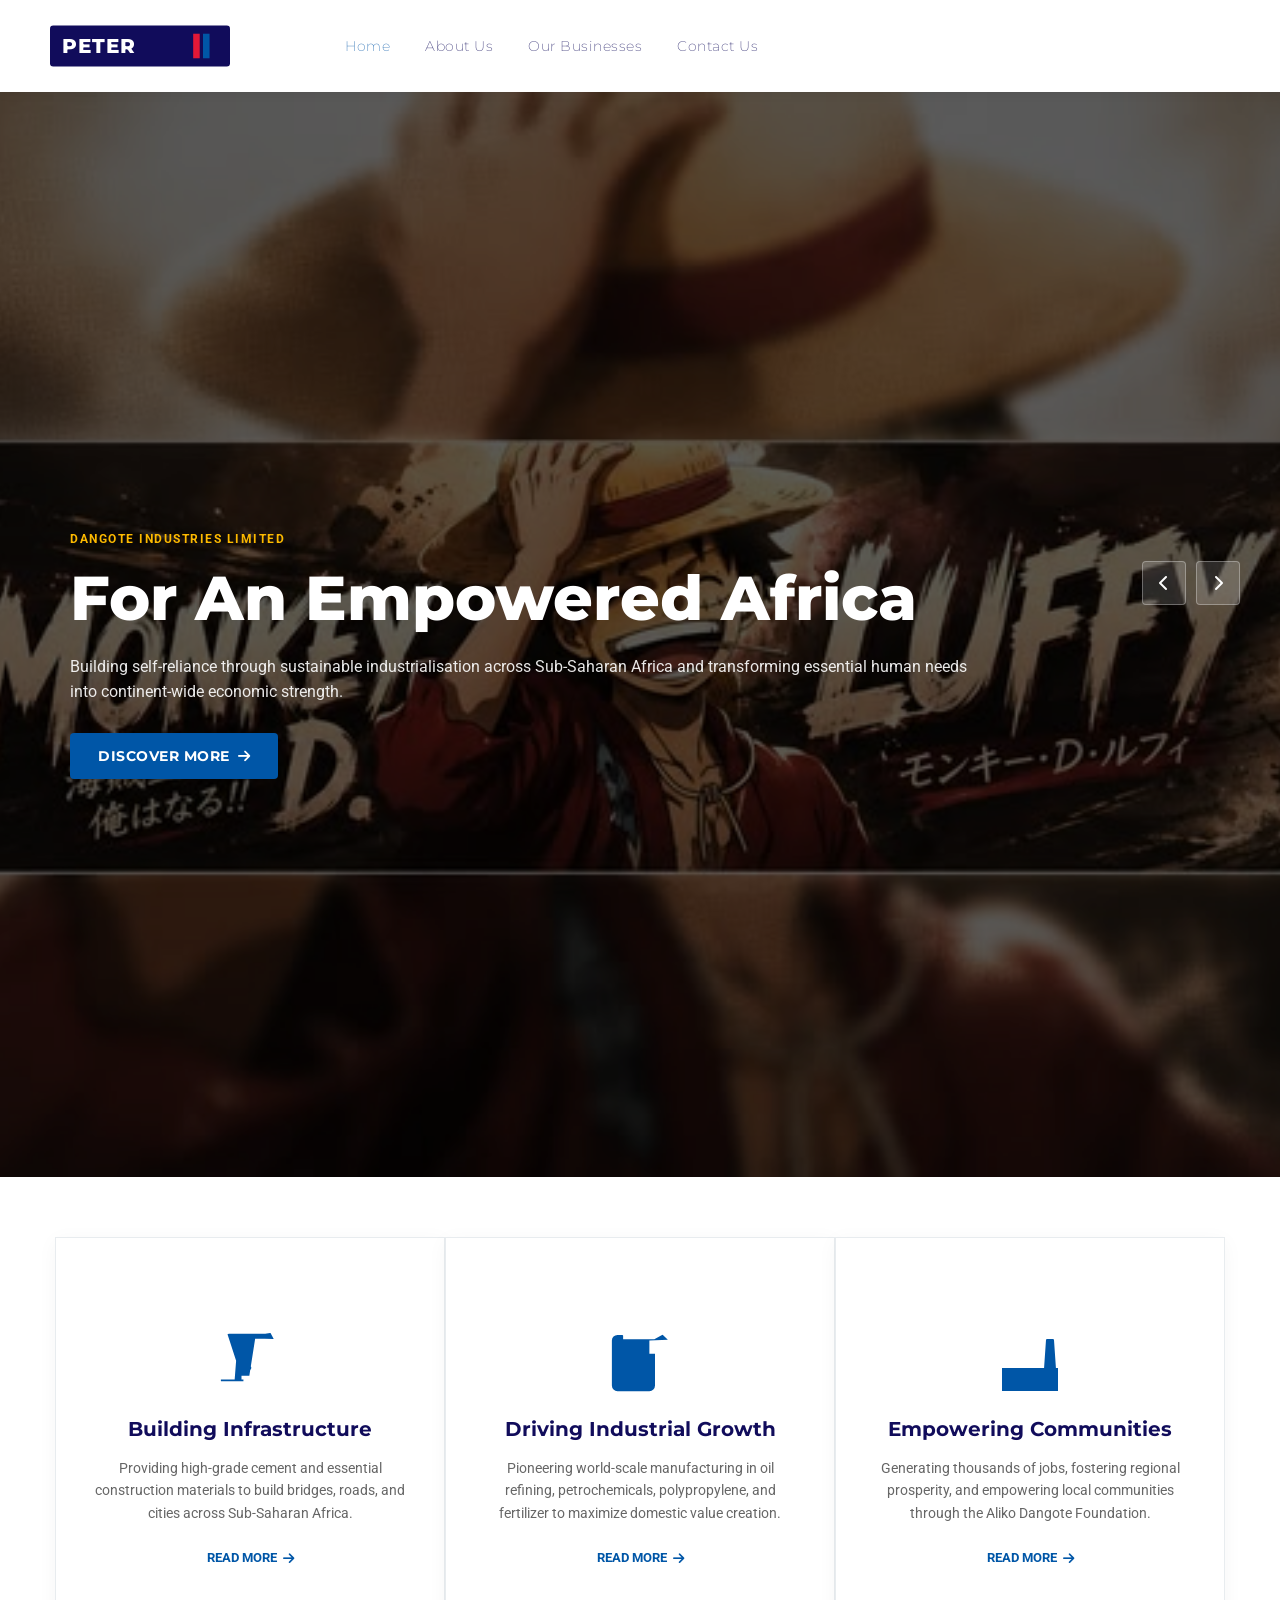
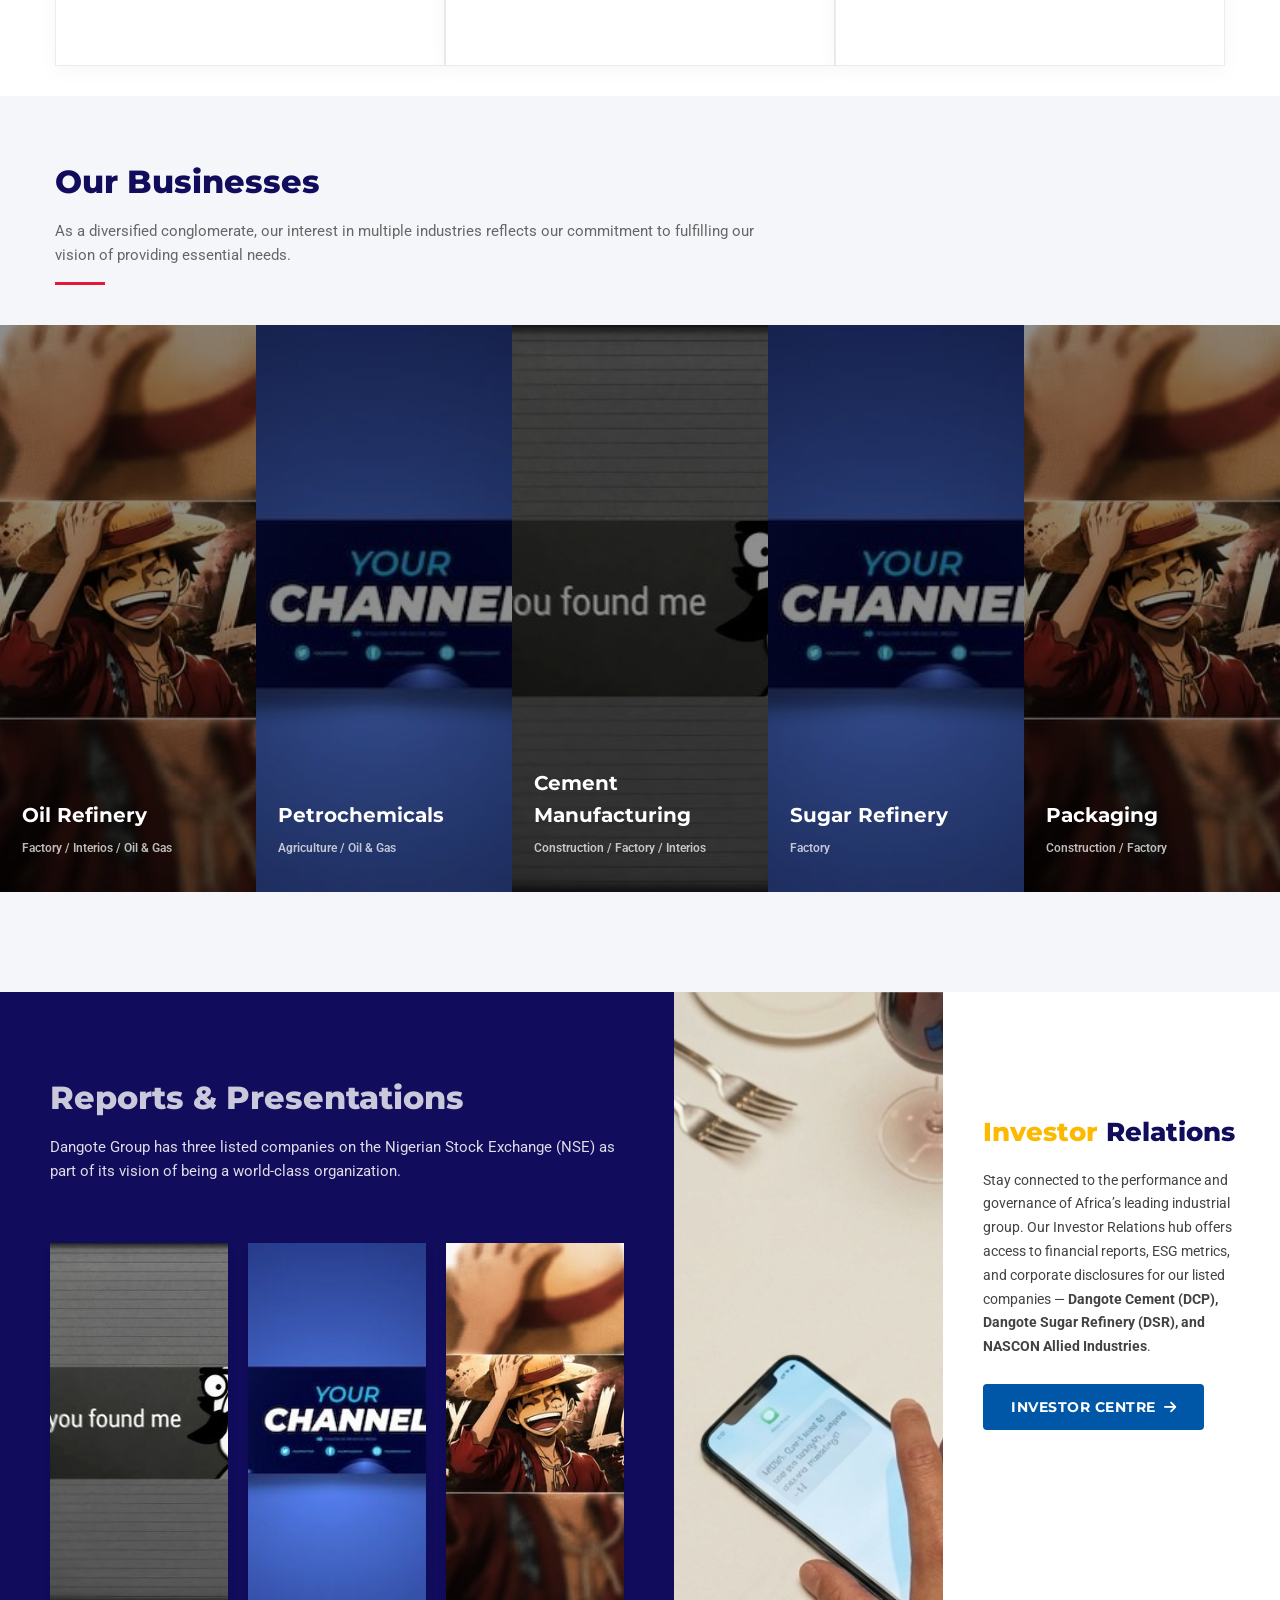
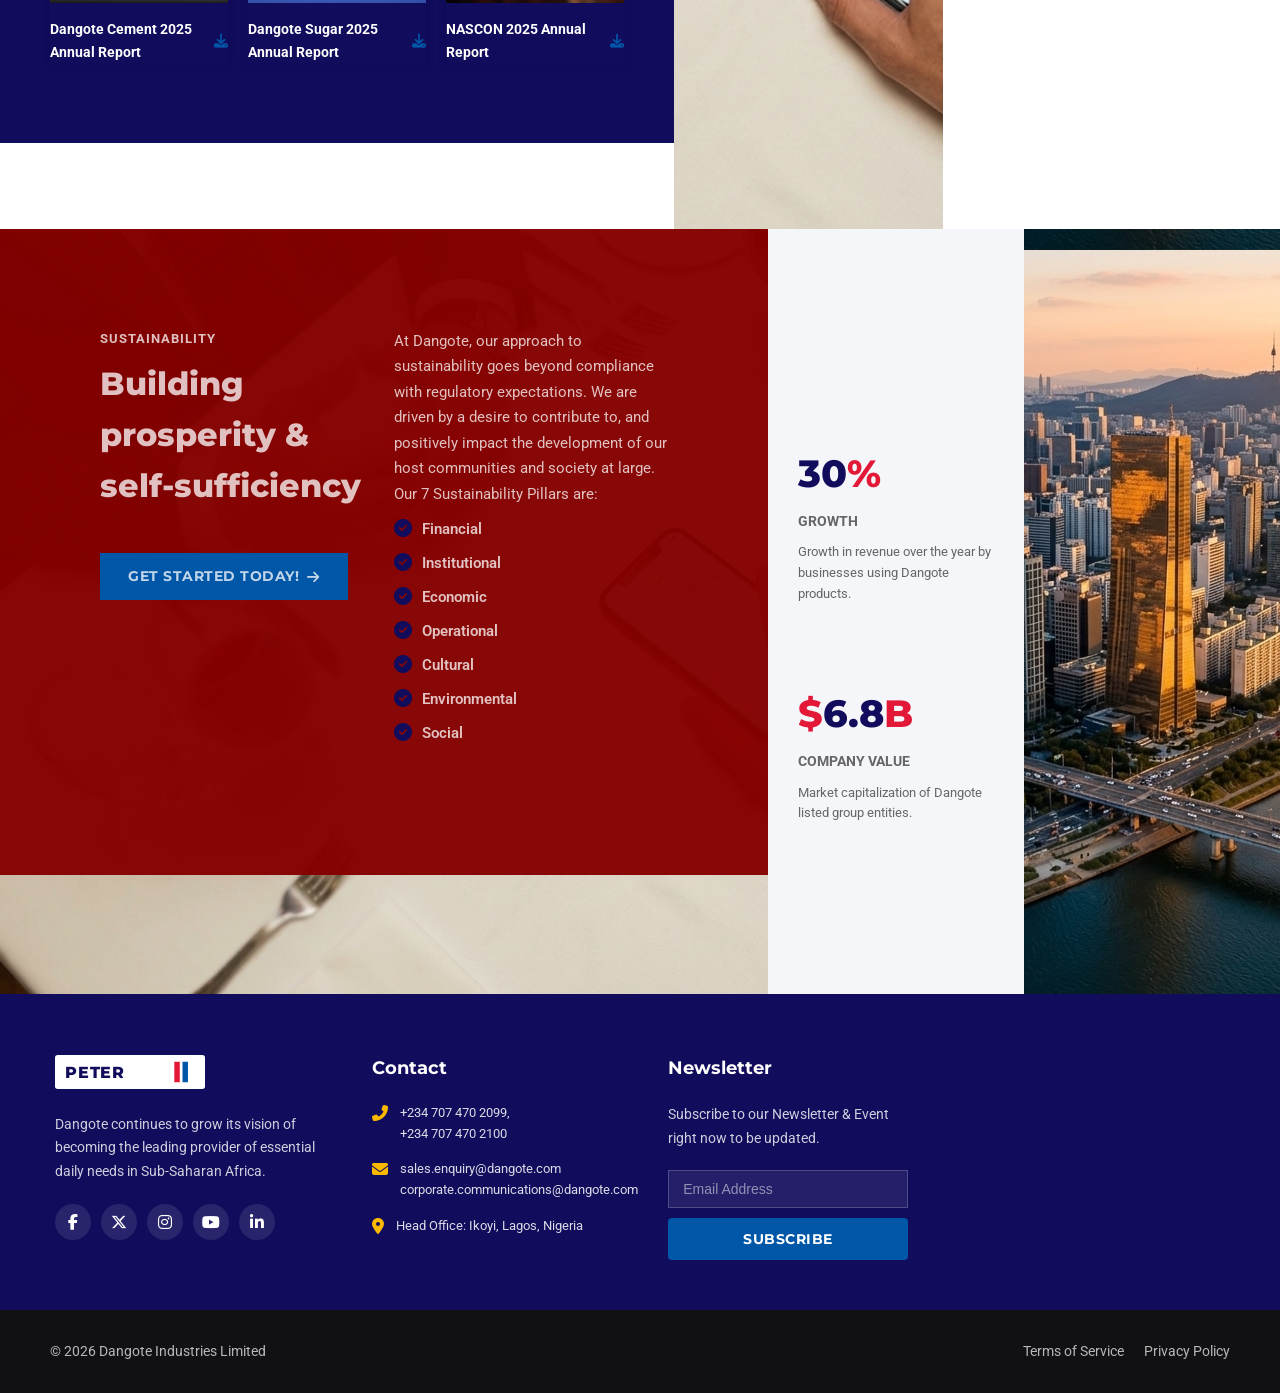
==== commit 461b852a: "version 1.1, frontend general design template" ====
--- a/index.html
+++ b/index.html
@@ -59,7 +59,7 @@
 
       <!-- SLIDE 1 -->
       <div class="slide-item active">
-        <div class="slide-bg" style="background-image: url('./assets/test 1.JPG');"></div>
+        <div class="slide-bg" style="background-image: url('./assets/test 1.jpg');"></div>
         <div class="slide-overlay"></div>
         <div class="container">
           <div class="slide-content-box">
@@ -73,7 +73,7 @@
 
       <!-- SLIDE 2 -->
       <div class="slide-item">
-        <div class="slide-bg" style="background-image: url('./assets/test 3.JPG');"></div>
+        <div class="slide-bg" style="background-image: url('./assets/test 3.jpg');"></div>
         <div class="slide-overlay"></div>
         <div class="container">
           <div class="slide-content-box">
@@ -87,7 +87,7 @@
 
       <!-- SLIDE 3 -->
       <div class="slide-item">
-        <div class="slide-bg" style="background-image: url('./assets/test 2.JPG');"></div>
+        <div class="slide-bg" style="background-image: url('./assets/test 2.jpg');"></div>
         <div class="slide-overlay"></div>
         <div class="container">
           <div class="slide-content-box">
@@ -177,7 +177,7 @@
       <div class="project-card">
         <div class="project-card-image">
           <div class="project-card-image-overlay"></div>
-          <img src="./assets/test 1.JPG" alt="Oil Refinery">
+          <img src="./assets/test 1.jpg" alt="Oil Refinery">
         </div>
         <div class="project-card-body">
           <h3 class="project-title">Oil Refinery</h3>
@@ -193,7 +193,7 @@
       <div class="project-card">
         <div class="project-card-image">
           <div class="project-card-image-overlay"></div>
-          <img src="./assets/test 2.JPG" alt="Petrochemicals">
+          <img src="./assets/test 2.jpg" alt="Petrochemicals">
         </div>
         <div class="project-card-body">
           <h3 class="project-title">Petrochemicals</h3>
@@ -209,7 +209,7 @@
       <div class="project-card">
         <div class="project-card-image">
           <div class="project-card-image-overlay"></div>
-          <img src="./assets/test 3.JPG" alt="Cement Manufacturing">
+          <img src="./assets/test 3.jpg" alt="Cement Manufacturing">
         </div>
         <div class="project-card-body">
           <h3 class="project-title">Cement Manufacturing</h3>
@@ -225,7 +225,7 @@
       <div class="project-card">
         <div class="project-card-image">
           <div class="project-card-image-overlay"></div>
-          <img src="./assets/test 2.JPG" alt="Sugar Refinery">
+          <img src="./assets/test 2.jpg" alt="Sugar Refinery">
         </div>
         <div class="project-card-body">
           <h3 class="project-title">Sugar Refinery</h3>
@@ -241,7 +241,7 @@
       <div class="project-card">
         <div class="project-card-image">
           <div class="project-card-image-overlay"></div>
-          <img src="./assets/test 1.JPG" alt="Packaging">
+          <img src="./assets/test 1.jpg" alt="Packaging">
         </div>
         <div class="project-card-body">
           <h3 class="project-title">Packaging</h3>
@@ -273,7 +273,7 @@
           <div class="reports-covers-grid">
             <!-- REPORT 1 -->
             <div class="report-cover-box">
-              <img src="./assets/test 3.JPG" alt="Dangote Cement 2025 Annual Report" class="report-cover-img">
+              <img src="./assets/test 3.jpg" alt="Dangote Cement 2025 Annual Report" class="report-cover-img">
               <a href="#" class="report-title-link" onclick="alert('Downloading Dangote Cement 2025 Annual Report...'); return false;">
                 <span>Dangote Cement 2025 Annual Report</span>
                 <i class="fas fa-download" style="color: var(--dangote-blue);"></i>
@@ -282,7 +282,7 @@
 
             <!-- REPORT 2 -->
             <div class="report-cover-box">
-              <img src="./assets/test 2.JPG" alt="Dangote Sugar 2025 Annual Report" class="report-cover-img">
+              <img src="./assets/test 2.jpg" alt="Dangote Sugar 2025 Annual Report" class="report-cover-img">
               <a href="#" class="report-title-link" onclick="alert('Downloading Dangote Sugar 2025 Annual Report...'); return false;">
                 <span>Dangote Sugar 2025 Annual Report</span>
                 <i class="fas fa-download" style="color: var(--dangote-blue);"></i>
@@ -291,7 +291,7 @@
 
             <!-- REPORT 3 -->
             <div class="report-cover-box">
-              <img src="./assets/test 1.JPG" alt="NASCON 2025 Annual Report" class="report-cover-img">
+              <img src="./assets/test 1.jpg" alt="NASCON 2025 Annual Report" class="report-cover-img">
               <a href="#" class="report-title-link" onclick="alert('Downloading NASCON 2025 Annual Report...'); return false;">
                 <span>NASCON 2025 Annual Report</span>
                 <i class="fas fa-download" style="color: var(--dangote-blue);"></i>
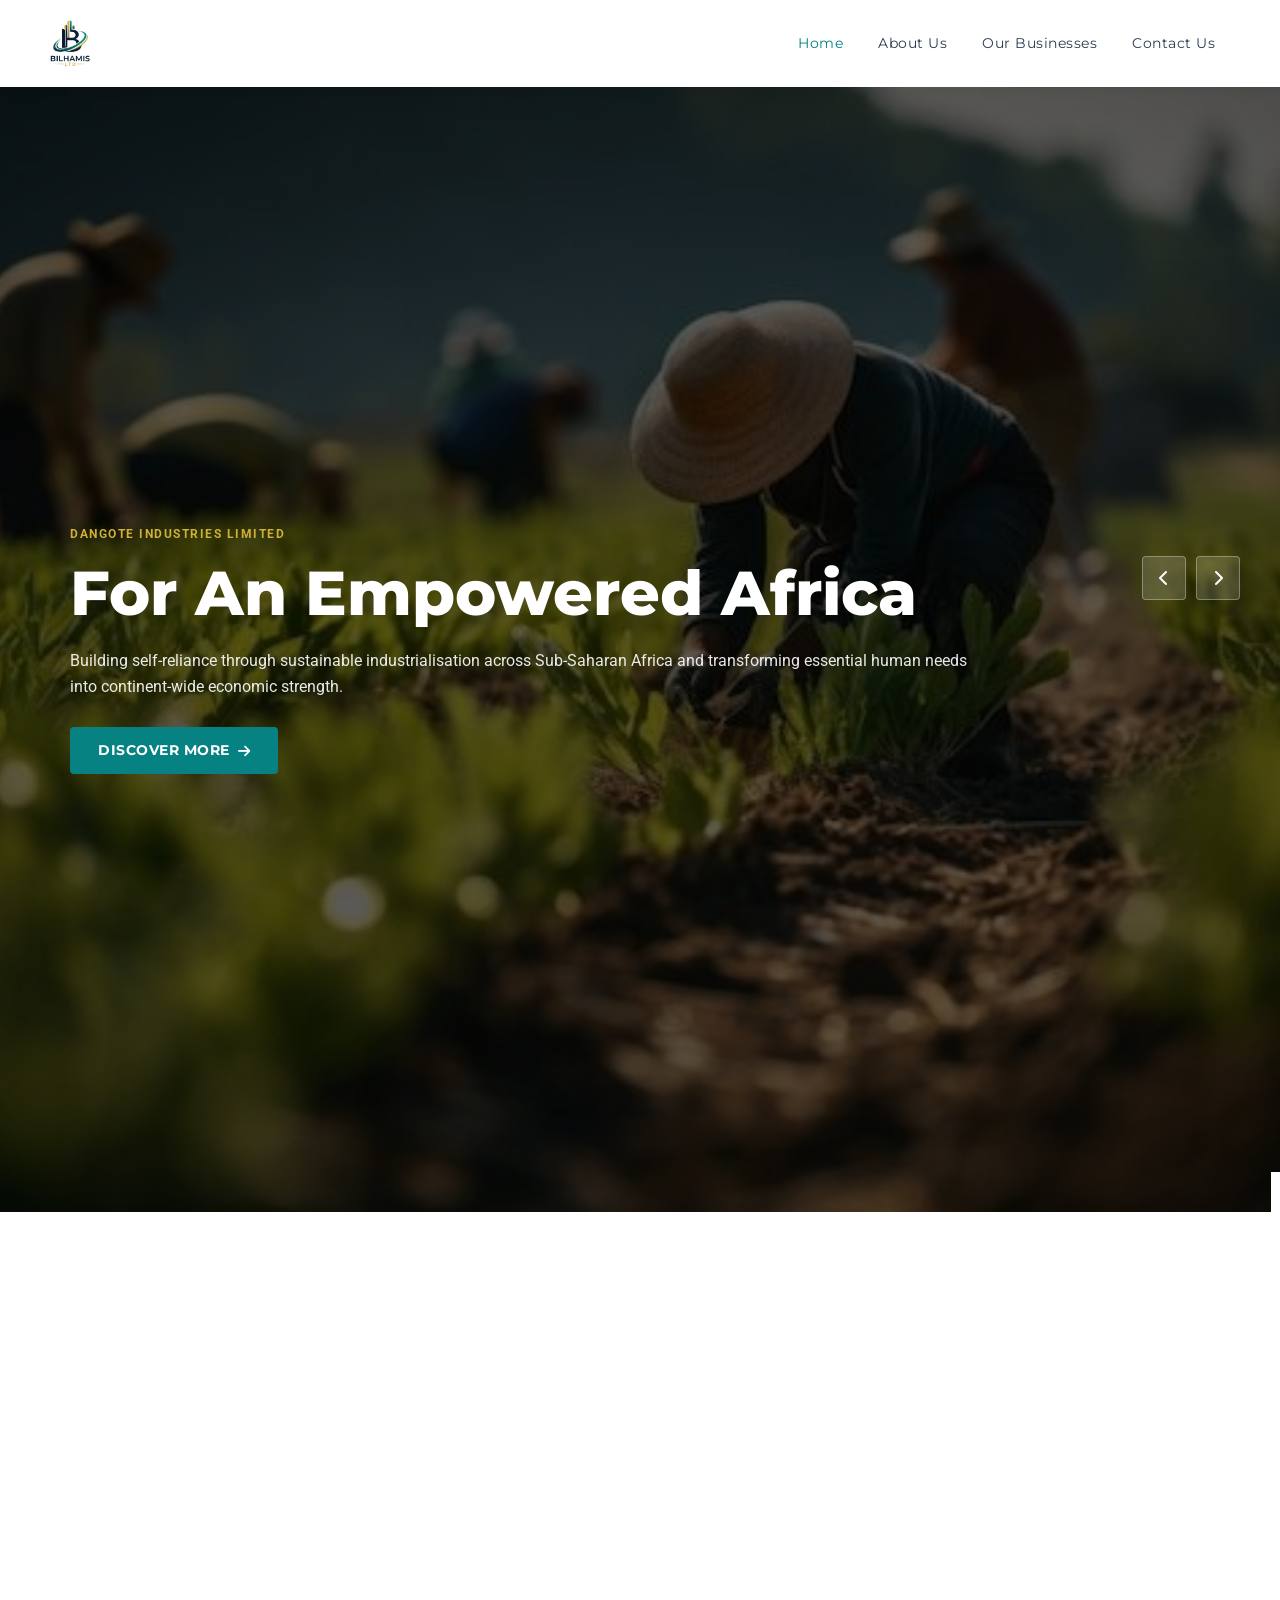
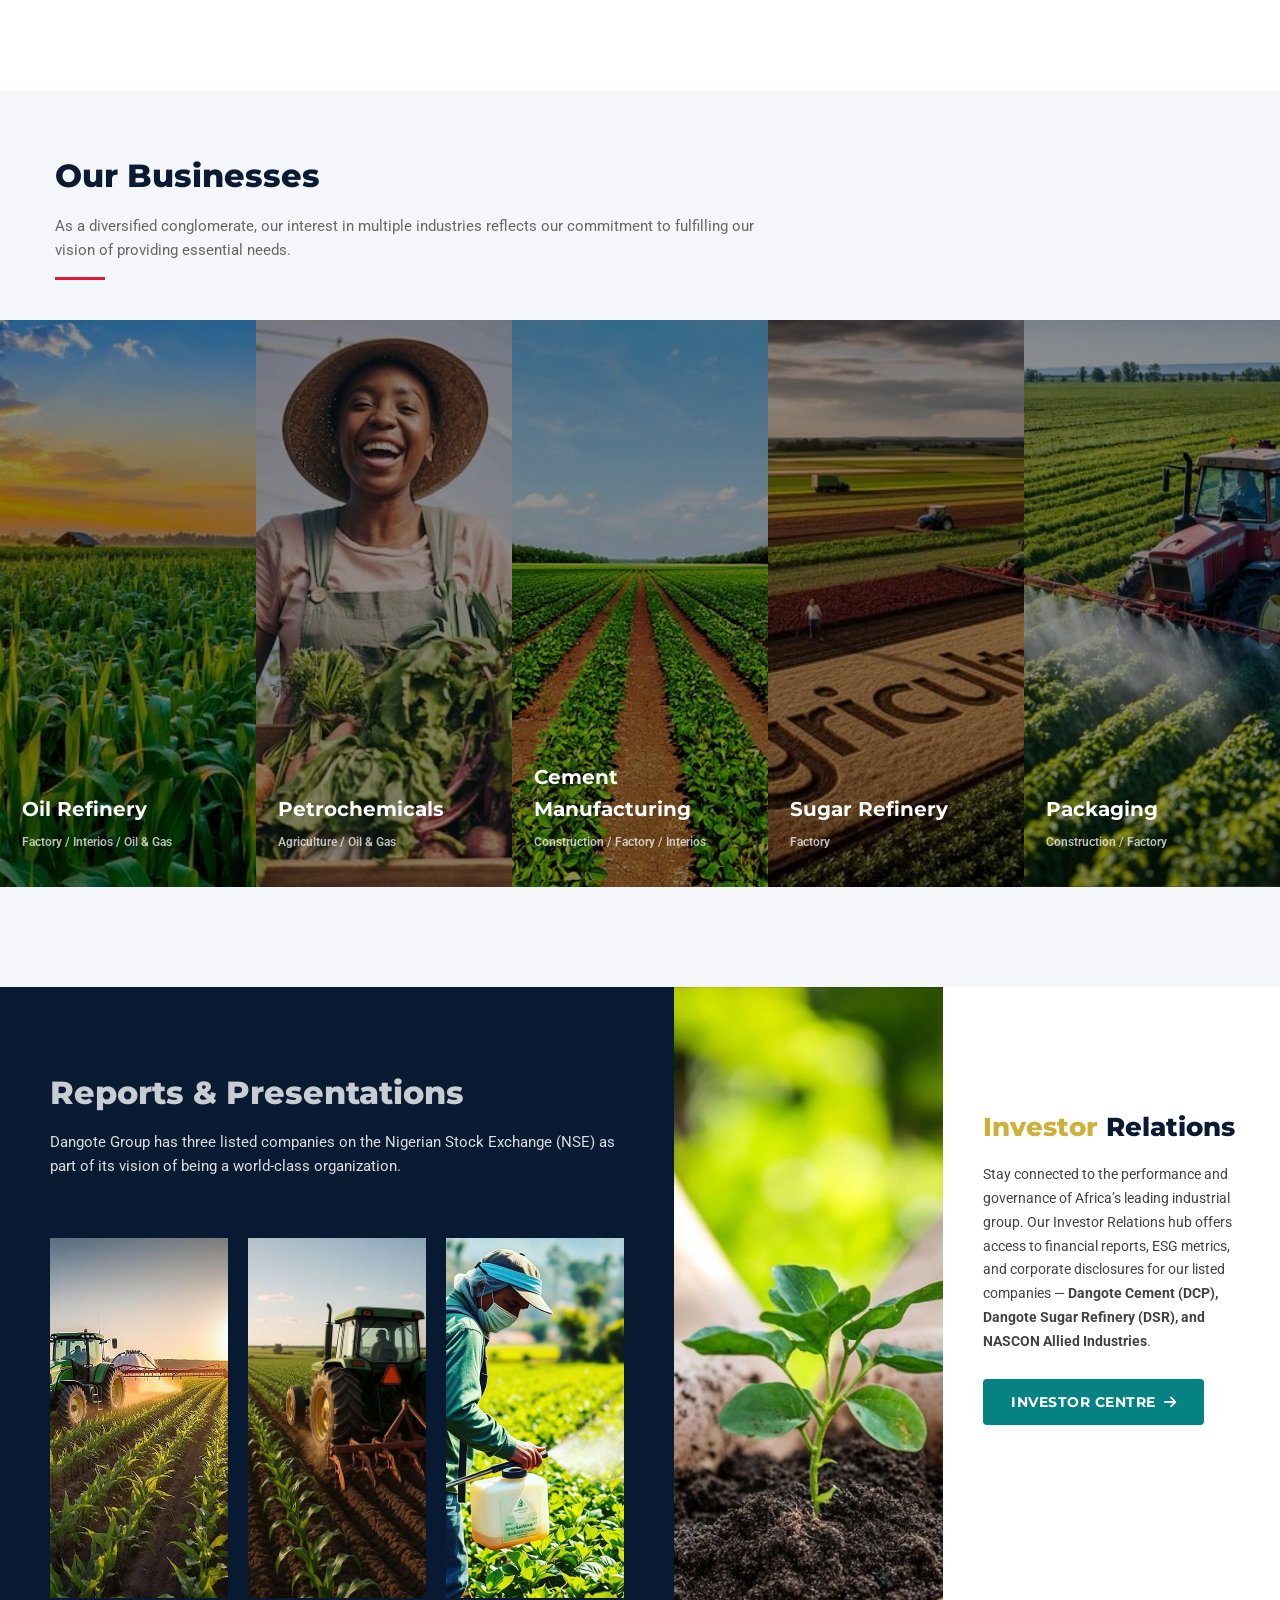
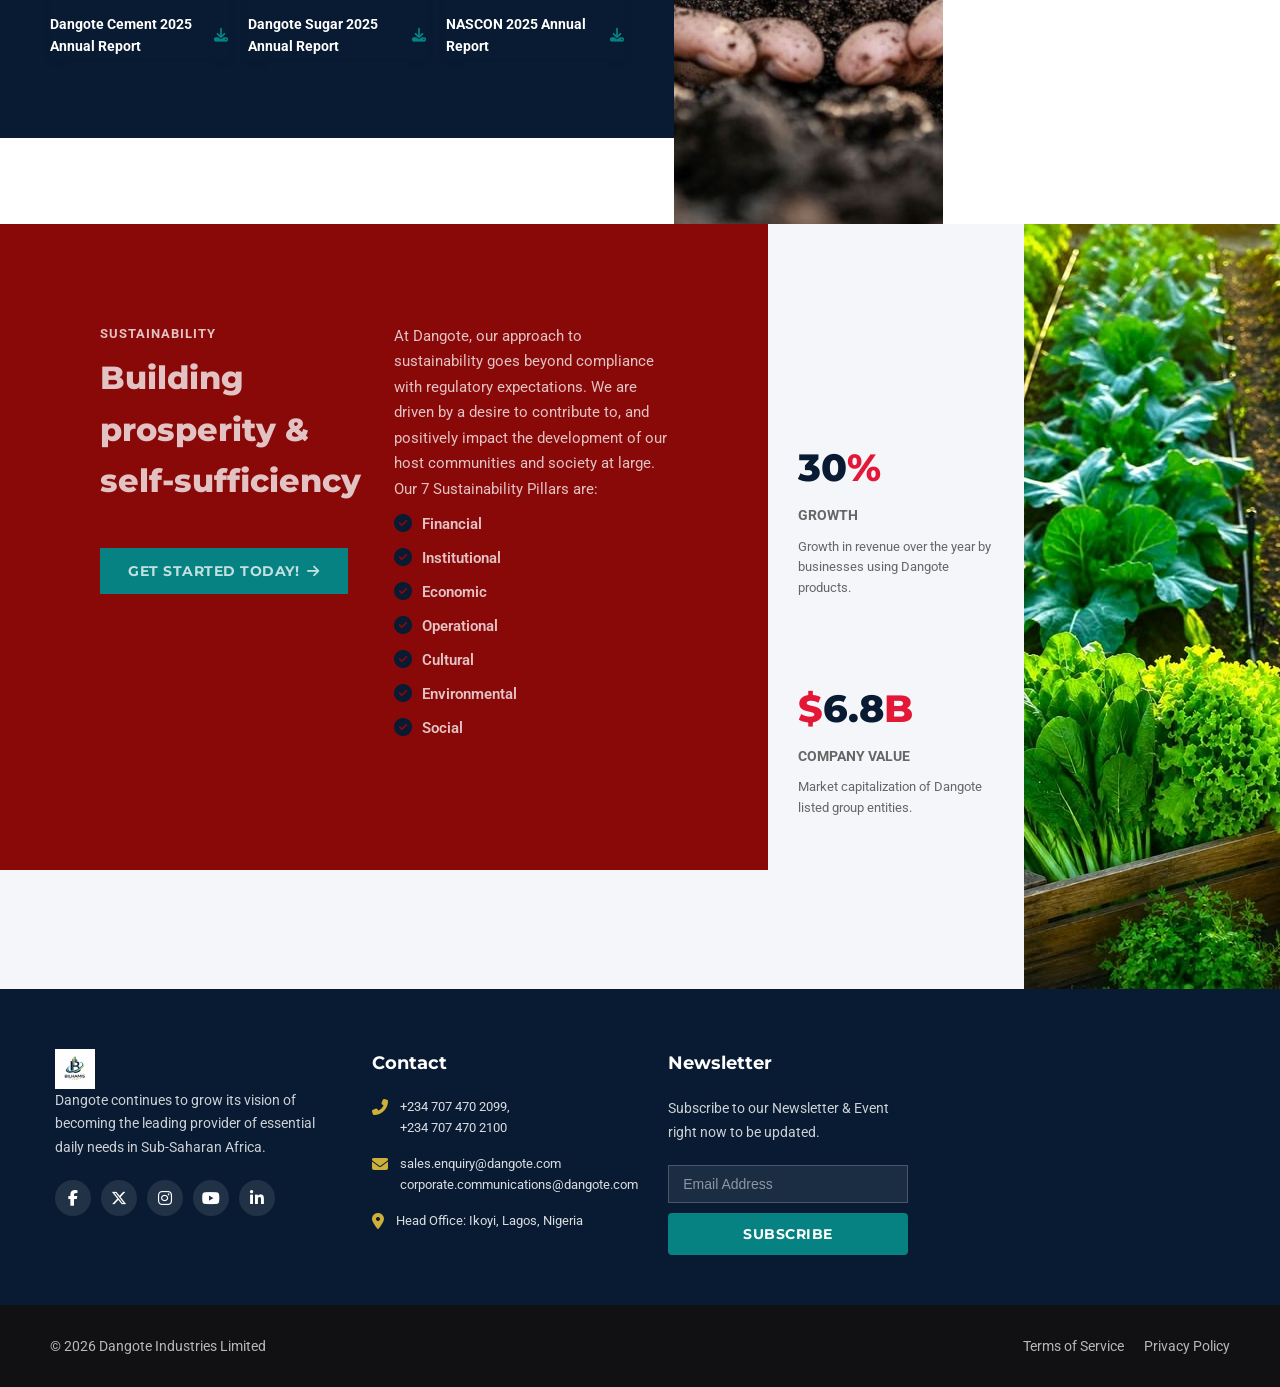
==== commit 3fd622fc: "version 1.2, frontend general design template" ====
--- a/index.html
+++ b/index.html
@@ -16,42 +16,53 @@
 <body>
 
   <!-- SITE HEADER -->
-  <header class="site-header">
-
-    <!-- MAIN HEADER -->
-    <div class="site-header-main">
-      <div class="main-header-inner">
-        
-        <!-- LOGO -->
-        <a href="index.html" class="site-logo">
-          <svg width="180" height="42" viewBox="0 0 220 50" xmlns="http://www.w3.org/2000/svg">
-            <rect width="220" height="50" rx="4" fill="#110C5B"/>
-            <text x="15" y="34" font-family="'Montserrat', sans-serif" font-weight="800" font-size="24" fill="#FFFFFF" letter-spacing="1">PETER</text>
-            <rect x="175" y="10" width="8" height="30" fill="#E31837"/>
-            <rect x="187" y="10" width="8" height="30" fill="#0056A7"/>
-          </svg>
-        </a>
-
-        <!-- NAVIGATION MENU -->
-        <nav class="site-navigation">
-          <ul class="nav-list">
-            <li><a href="./index.html" class="nav-link active">Home</a></li>
-            <li class="nav-dropdown">
-              <a href="./about.html" class="nav-link">About Us</a>
-            </li>
-            <li class="nav-dropdown">
-              <a href="./businesses.html" class="nav-link">Our Businesses</a>
-            </li>
-            <!-- <li><a href="#investors" class="nav-link">Investors</a></li> -->
-            <!-- <li><a href="#sustainability" class="nav-link">Sustainability</a></li> -->
-            <!-- <li><a href="#media" class="nav-link">Media</a></li> -->
-            <!-- <li><a href="#careers" class="nav-link">Careers</a></li> -->
-            <li><a href="./contact.html" class="nav-link">Contact Us</a></li>
-          </ul>
-        </nav>
-      </div>
-    </div>
-  </header>
+  
+<header class="site-header">
+  <div class="site-header-main">
+    <div class="main-header-inner">
+
+      <!-- LOGO -->
+      <a href="index.html" class="site-logo" aria-label="Peter Home">
+        <img src="./assets/main logo.png" width="40" alt="Bilhamis">
+      </a>
+      
+      <!-- MOBILE MENU OVERLAY -->
+      <div class="menu-overlay"></div>
+
+      <!-- DESKTOP / MOBILE NAVIGATION -->
+      <nav class="site-navigation" id="site-navigation"
+           aria-label="Main navigation">
+        <ul class="nav-list">
+          <li>
+            <a href="./index.html" class="nav-link active">Home</a>
+          </li>
+          <li>
+            <a href="./about.html" class="nav-link">About Us</a>
+          </li>
+          <li>
+            <a href="./businesses.html" class="nav-link">Our Businesses</a>
+          </li>
+          <li>
+            <a href="./contact.html" class="nav-link">Contact Us</a>
+          </li>
+        </ul>
+      </nav>
+
+      <!-- MOBILE MENU BUTTON -->
+      <button class="menu-toggle"
+              type="button"
+              aria-label="Open navigation menu"
+              aria-controls="site-navigation"
+              aria-expanded="false">
+        <span></span>
+        <span></span>
+        <span></span>
+      </button>
+
+    </div>
+  </div>
+</header>
+
 
   <!-- HERO SLIDER SECTION -->
   <section class="hero-slider-wrap" id="home">
@@ -59,7 +70,7 @@
 
       <!-- SLIDE 1 -->
       <div class="slide-item active">
-        <div class="slide-bg" style="background-image: url('./assets/test 1.jpg');"></div>
+        <div class="slide-bg" style="background-image: url('./assets/slider\ 1.jpg');"></div>
         <div class="slide-overlay"></div>
         <div class="container">
           <div class="slide-content-box">
@@ -73,7 +84,7 @@
 
       <!-- SLIDE 2 -->
       <div class="slide-item">
-        <div class="slide-bg" style="background-image: url('./assets/test 3.jpg');"></div>
+        <div class="slide-bg" style="background-image: url('./assets/slider\ 2.jpg');"></div>
         <div class="slide-overlay"></div>
         <div class="container">
           <div class="slide-content-box">
@@ -87,7 +98,7 @@
 
       <!-- SLIDE 3 -->
       <div class="slide-item">
-        <div class="slide-bg" style="background-image: url('./assets/test 2.jpg');"></div>
+        <div class="slide-bg" style="background-image: url('./assets/slider\ 3.jpg');"></div>
         <div class="slide-overlay"></div>
         <div class="container">
           <div class="slide-content-box">
@@ -177,7 +188,7 @@
       <div class="project-card">
         <div class="project-card-image">
           <div class="project-card-image-overlay"></div>
-          <img src="./assets/test 1.jpg" alt="Oil Refinery">
+          <img src="./assets/business 1.jpg" alt="Oil Refinery">
         </div>
         <div class="project-card-body">
           <h3 class="project-title">Oil Refinery</h3>
@@ -193,7 +204,7 @@
       <div class="project-card">
         <div class="project-card-image">
           <div class="project-card-image-overlay"></div>
-          <img src="./assets/test 2.jpg" alt="Petrochemicals">
+          <img src="./assets/business 2.jpg" alt="Petrochemicals">
         </div>
         <div class="project-card-body">
           <h3 class="project-title">Petrochemicals</h3>
@@ -209,7 +220,7 @@
       <div class="project-card">
         <div class="project-card-image">
           <div class="project-card-image-overlay"></div>
-          <img src="./assets/test 3.jpg" alt="Cement Manufacturing">
+          <img src="./assets/business 3.jpg" alt="Cement Manufacturing">
         </div>
         <div class="project-card-body">
           <h3 class="project-title">Cement Manufacturing</h3>
@@ -225,7 +236,7 @@
       <div class="project-card">
         <div class="project-card-image">
           <div class="project-card-image-overlay"></div>
-          <img src="./assets/test 2.jpg" alt="Sugar Refinery">
+          <img src="./assets/business 4.jpg" alt="Sugar Refinery">
         </div>
         <div class="project-card-body">
           <h3 class="project-title">Sugar Refinery</h3>
@@ -241,7 +252,7 @@
       <div class="project-card">
         <div class="project-card-image">
           <div class="project-card-image-overlay"></div>
-          <img src="./assets/test 1.jpg" alt="Packaging">
+          <img src="./assets/business 5.jpg" alt="Packaging">
         </div>
         <div class="project-card-body">
           <h3 class="project-title">Packaging</h3>
@@ -273,7 +284,7 @@
           <div class="reports-covers-grid">
             <!-- REPORT 1 -->
             <div class="report-cover-box">
-              <img src="./assets/test 3.jpg" alt="Dangote Cement 2025 Annual Report" class="report-cover-img">
+              <img src="./assets/report 1.jpg" alt="Dangote Cement 2025 Annual Report" class="report-cover-img">
               <a href="#" class="report-title-link" onclick="alert('Downloading Dangote Cement 2025 Annual Report...'); return false;">
                 <span>Dangote Cement 2025 Annual Report</span>
                 <i class="fas fa-download" style="color: var(--dangote-blue);"></i>
@@ -282,7 +293,7 @@
 
             <!-- REPORT 2 -->
             <div class="report-cover-box">
-              <img src="./assets/test 2.jpg" alt="Dangote Sugar 2025 Annual Report" class="report-cover-img">
+              <img src="./assets/report 2.jpg" alt="Dangote Sugar 2025 Annual Report" class="report-cover-img">
               <a href="#" class="report-title-link" onclick="alert('Downloading Dangote Sugar 2025 Annual Report...'); return false;">
                 <span>Dangote Sugar 2025 Annual Report</span>
                 <i class="fas fa-download" style="color: var(--dangote-blue);"></i>
@@ -291,7 +302,7 @@
 
             <!-- REPORT 3 -->
             <div class="report-cover-box">
-              <img src="./assets/test 1.jpg" alt="NASCON 2025 Annual Report" class="report-cover-img">
+              <img src="./assets/report 3.jpg" alt="NASCON 2025 Annual Report" class="report-cover-img">
               <a href="#" class="report-title-link" onclick="alert('Downloading NASCON 2025 Annual Report...'); return false;">
                 <span>NASCON 2025 Annual Report</span>
                 <i class="fas fa-download" style="color: var(--dangote-blue);"></i>
@@ -373,12 +384,9 @@
         
         <!-- COL 1: LOGO & OVERVIEW -->
         <div>
-          <svg width="150" height="36" viewBox="0 0 220 50" xmlns="http://www.w3.org/2000/svg" style="margin-bottom: 15px;">
-            <rect width="220" height="50" rx="4" fill="#FFFFFF"/>
-            <text x="15" y="34" font-family="'Montserrat', sans-serif" font-weight="800" font-size="24" fill="#110C5B" letter-spacing="1">PETER</text>
-            <rect x="175" y="10" width="8" height="30" fill="#E31837"/>
-            <rect x="187" y="10" width="8" height="30" fill="#0056A7"/>
-          </svg>
+          <a href="index.html" class="site-logo" aria-label="Peter Home">
+            <img src="./assets/logo.png" width="40" alt="Bilhamis">
+          </a>
           <p class="footer-text">Dangote continues to grow its vision of becoming the leading provider of essential daily needs in Sub-Saharan Africa.</p>
           <div class="footer-social-icons">
             <a href="#" class="social-btn"><i class="fab fa-facebook-f"></i></a>
--- a/css/global.css
+++ b/css/global.css
@@ -5,11 +5,11 @@
 @import url('https://fonts.googleapis.com/css2?family=Roboto:ital,wght@0,300;0,400;0,500;0,700;1,400&family=Montserrat:wght@500;600;700;800&display=swap');
 
 :root {
-  --dangote-navy: #110C5B;
-  --dangote-blue: #0056A7;
-  --dangote-vivid-blue: #1863DC;
+  --dangote-navy: #081B32;
+  --dangote-blue: #058281;
+  --dangote-vivid-blue: #058281;
   --dangote-red: #E31837;
-  --dangote-gold: #FCB900;
+  --dangote-gold: #CEB039;
   --dangote-dark: #1A1A1A;
   --dangote-gray-bg: #F4F6F9;
   --dangote-card-border: #E8ECEF;
@@ -121,66 +121,242 @@
    1. HEADER & NAVIGATION (OFFICIAL REPLICA)
    ========================================== */
 .site-header {
-  /* position: relative; */
   width: 100%;
+  position: sticky;
+  top: 0;
   z-index: 1000;
   background-color: #ffffff;
-  box-shadow: 0 2px 10px rgba(0,0,0,0.06);
-  position: sticky;
-  top: 0;
+  box-shadow: 0 2px 10px rgba(0, 0, 0, 0.06);
 }
 
 .site-header-main {
-  padding: 25px 50px;
+  padding: 20px 50px;
 }
 
 .main-header-inner {
   display: flex;
-  /* justify-content: space-between; */
   align-items: center;
+  justify-content: space-between;
+  gap: 30px;
 }
 
 .site-logo {
   display: flex;
   align-items: center;
-  gap: 12px;
-}
-
-.logo-graphic {
-  height: 48px;
-}
+  flex-shrink: 0;
+  text-decoration: none;
+}
+
+.site-logo svg {
+  display: block;
+  max-width: 100%;
+  height: auto;
+}
+
+/* ==========================
+   DESKTOP NAVIGATION
+========================== */
 
 .site-navigation {
+  margin-left: auto;
   display: flex;
   align-items: center;
-  margin-left: 100px;
 }
 
 .nav-list {
   display: flex;
   align-items: center;
   gap: 5px;
+  list-style: none;
+  padding: 0;
+  margin: 0;
 }
 
 .nav-link {
-  padding: 10px 15px;
-  font-family: var(--font-heading);
+  display: block;
+  padding: 12px 15px;
+  font-family: var(--font-heading, sans-serif);
   font-size: 14px;
-  font-weight: 200;
-  color: var(--dangote-navy);
-  opacity: .8;
+  font-weight: 400;
+  color: var(--dangote-navy, #110C5B);
+  opacity: 0.85;
+  text-decoration: none;
   text-transform: capitalize;
   letter-spacing: 0.5px;
-}
-
-.nav-link:hover, .nav-link.active {
-  color: var(--dangote-blue);
-}
-
-.nav-dropdown {
-  position: relative;
-}
-
+  transition: color 0.25s ease;
+}
+
+.nav-link:hover,
+.nav-link.active {
+  color: var(--dangote-blue, #0056A7);
+  opacity: 1;
+}
+
+/* Hide hamburger on desktop */
+
+.menu-toggle {
+  display: none;
+}
+
+/* Overlay hidden by default */
+
+.menu-overlay {
+  position: fixed;
+  inset: 0;
+  background: rgba(0, 0, 0, 0.5);
+  z-index: 1001;
+  opacity: 0;
+  visibility: hidden;
+  transition: opacity 0.3s ease, visibility 0.3s ease;
+}
+
+/* ==========================
+   MOBILE NAVIGATION
+========================== */
+
+@media (max-width: 992px) {
+
+  .site-header-main {
+    padding: 15px 20px;
+  }
+
+  .main-header-inner {
+    gap: 15px;
+  }
+
+  /* Slide-in navigation drawer */
+
+  .site-navigation {
+    position: fixed;
+    top: 0;
+    right: 0;
+    width: min(82%, 340px);
+    height: 100vh;
+    height: 100dvh;
+    background: #ffffff;
+    z-index: 1002;
+
+    display: flex;
+    flex-direction: column;
+    align-items: stretch;
+    justify-content: flex-start;
+
+    padding: 100px 25px 30px;
+    margin: 0;
+
+    overflow-y: auto;
+    box-shadow: -8px 0 25px rgba(0, 0, 0, 0.12);
+
+    transform: translateX(100%);
+    visibility: hidden;
+    transition:
+      transform 0.35s ease,
+      visibility 0.35s ease;
+  }
+
+  /* Open drawer */
+
+  .site-navigation.is-open {
+    transform: translateX(0);
+    visibility: visible;
+  }
+
+  .nav-list {
+    display: flex;
+    flex-direction: column;
+    align-items: stretch;
+    gap: 5px;
+    width: 100%;
+  }
+
+  .nav-list li {
+    width: 100%;
+  }
+
+  .nav-link {
+    padding: 17px 12px;
+    font-size: 16px;
+    font-weight: 500;
+    border-bottom: 1px solid #eeeeee;
+  }
+
+  .nav-link:hover,
+  .nav-link.active {
+    color: #0056A7;
+    background: #f5f7fb;
+  }
+
+  /* Show hamburger */
+
+  .menu-toggle {
+    display: flex;
+    flex-direction: column;
+    justify-content: center;
+    align-items: center;
+    gap: 6px;
+
+    width: 44px;
+    height: 44px;
+    padding: 10px;
+
+    border: none;
+    border-radius: 5px;
+    background: transparent;
+    cursor: pointer;
+
+    position: relative;
+    z-index: 1003;
+    flex-shrink: 0;
+  }
+
+  .menu-toggle span {
+    display: block;
+    width: 25px;
+    height: 2px;
+    background: #110C5B;
+    border-radius: 2px;
+    transition:
+      transform 0.3s ease,
+      opacity 0.2s ease;
+  }
+
+  /* Hamburger transforms into X */
+
+  .menu-toggle.is-active span:nth-child(1) {
+    transform: translateY(8px) rotate(45deg);
+  }
+
+  .menu-toggle.is-active span:nth-child(2) {
+    opacity: 0;
+  }
+
+  .menu-toggle.is-active span:nth-child(3) {
+    transform: translateY(-8px) rotate(-45deg);
+  }
+
+  /* Show dark overlay */
+
+  .menu-overlay.is-visible {
+    opacity: 1;
+    visibility: visible;
+  }
+
+  /* Prevent background scrolling */
+
+  body.menu-open {
+    overflow: hidden;
+  }
+}
+
+/* Respect reduced-motion preferences */
+
+@media (prefers-reduced-motion: reduce) {
+  .site-navigation,
+  .menu-overlay,
+  .menu-toggle span {
+    transition: none;
+  }
+}
 
 /* ==========================================
    7. PAGE BANNER INFO
@@ -385,7 +561,6 @@
   .reports-layout-grid { grid-template-columns: 1fr; }
   .sustainability-grid-main { grid-template-columns: 1fr; }
   .footer-columns-grid { grid-template-columns: 1fr 1fr; }
-  .site-navigation { display: none; }
 }
 
 @media (max-width: 576px) {
--- a/css/home.css
+++ b/css/home.css
@@ -445,7 +445,7 @@
 }
 
 .image-gap {
-  background: url('../assets/test\ 4.jpeg');
+  background: url('../assets/poster\ 1.jpg');
   background-size: cover;
   background-position: center;
   height: 103.6vh;
@@ -570,7 +570,7 @@
 
 .sustainability-image {
   height: 90vh;
-  background: url('../assets/test\ 3.jpeg');
+  background: url('../assets/poster\ 2.jpg');
   background-position: center;
 }
 
@@ -583,7 +583,6 @@
   .reports-layout-grid { grid-template-columns: 1fr; }
   .sustainability-grid-main { grid-template-columns: 1fr; }
   .footer-columns-grid { grid-template-columns: 1fr 1fr; }
-  .site-navigation { display: none; }
 }
 
 @media (max-width: 576px) {
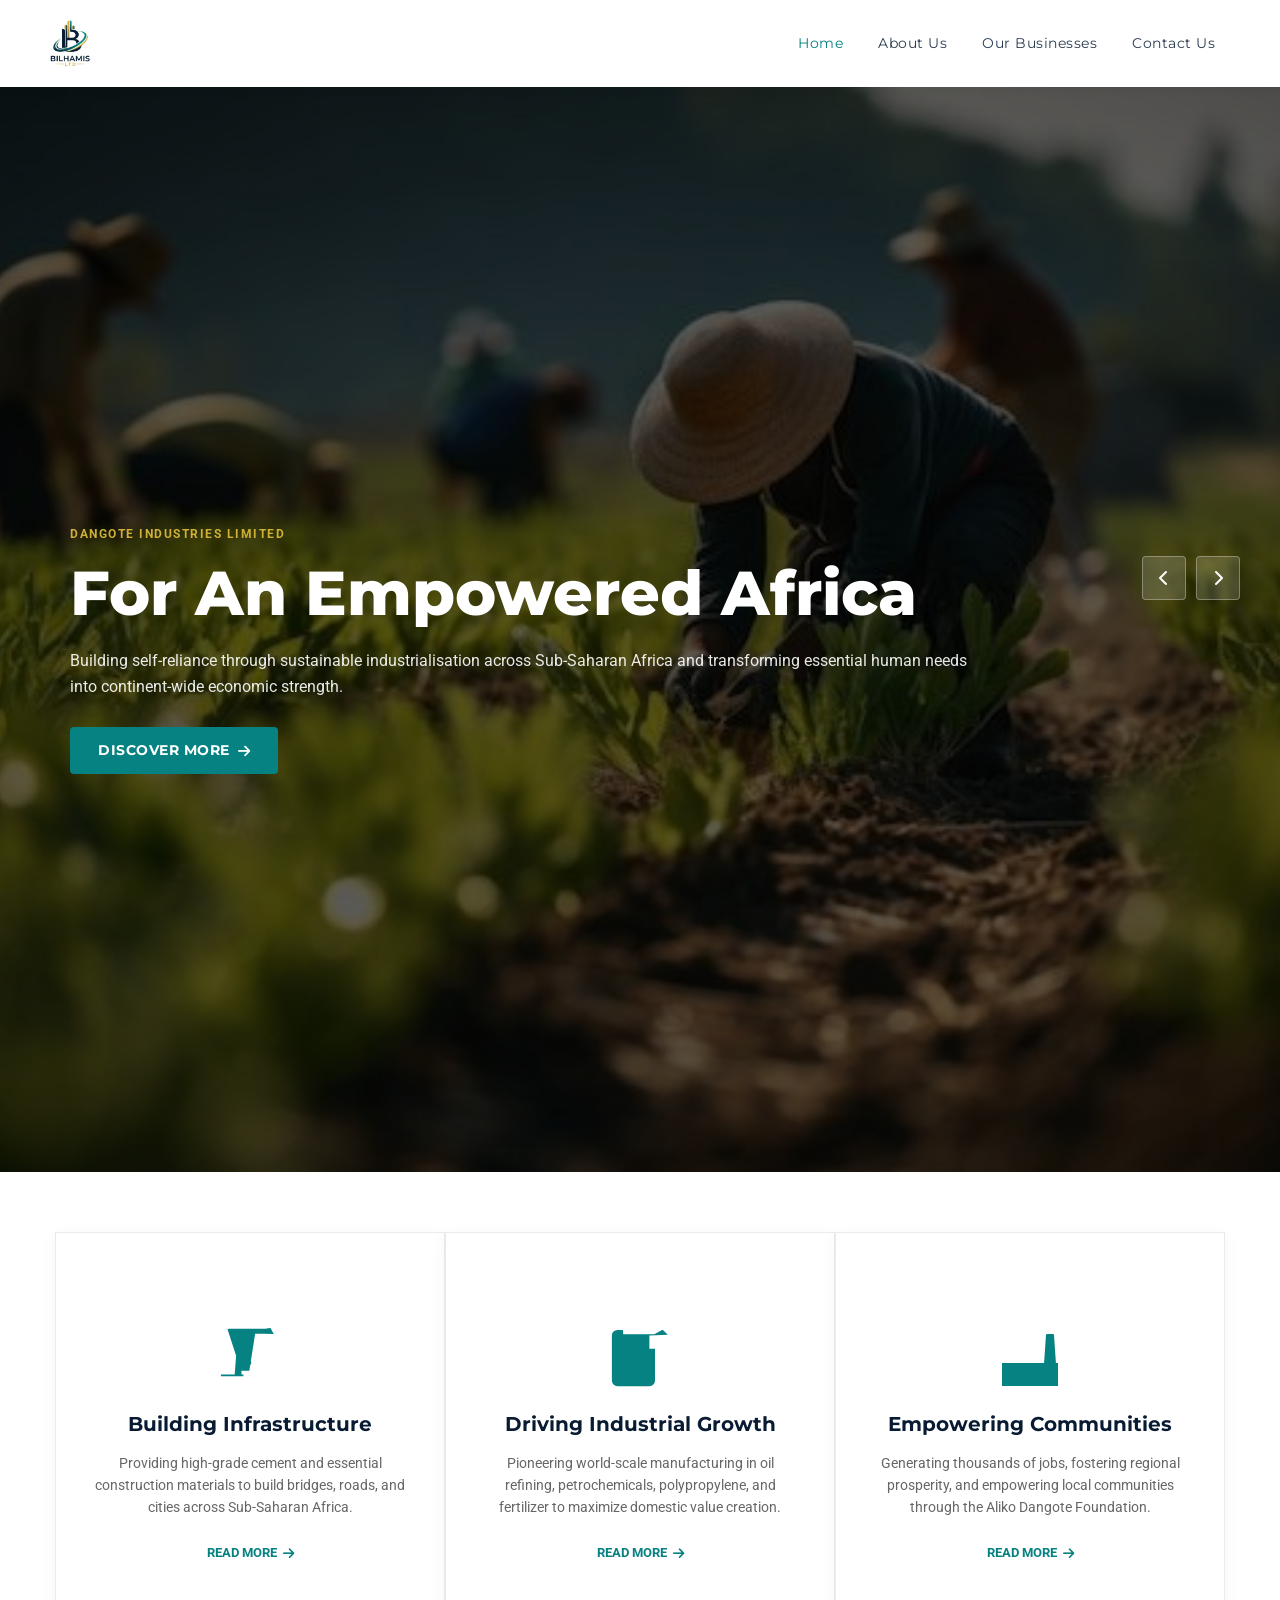
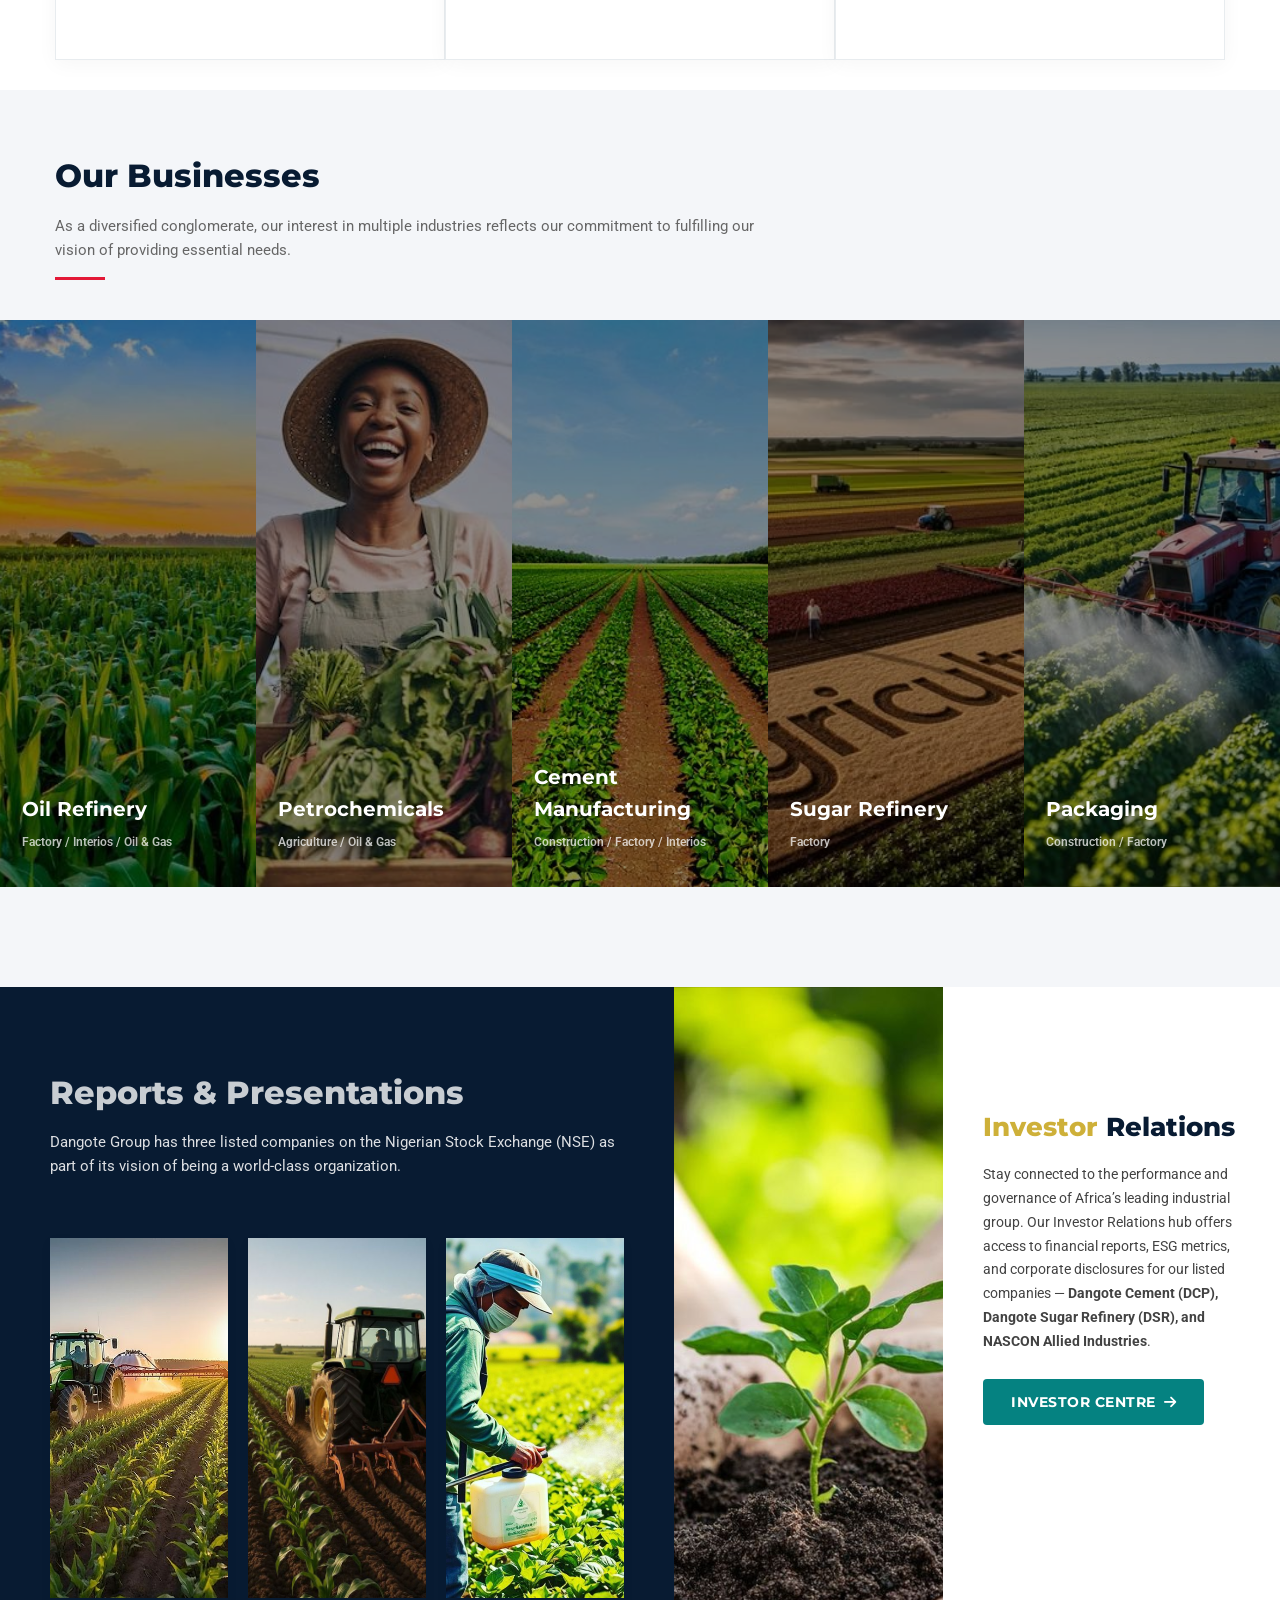
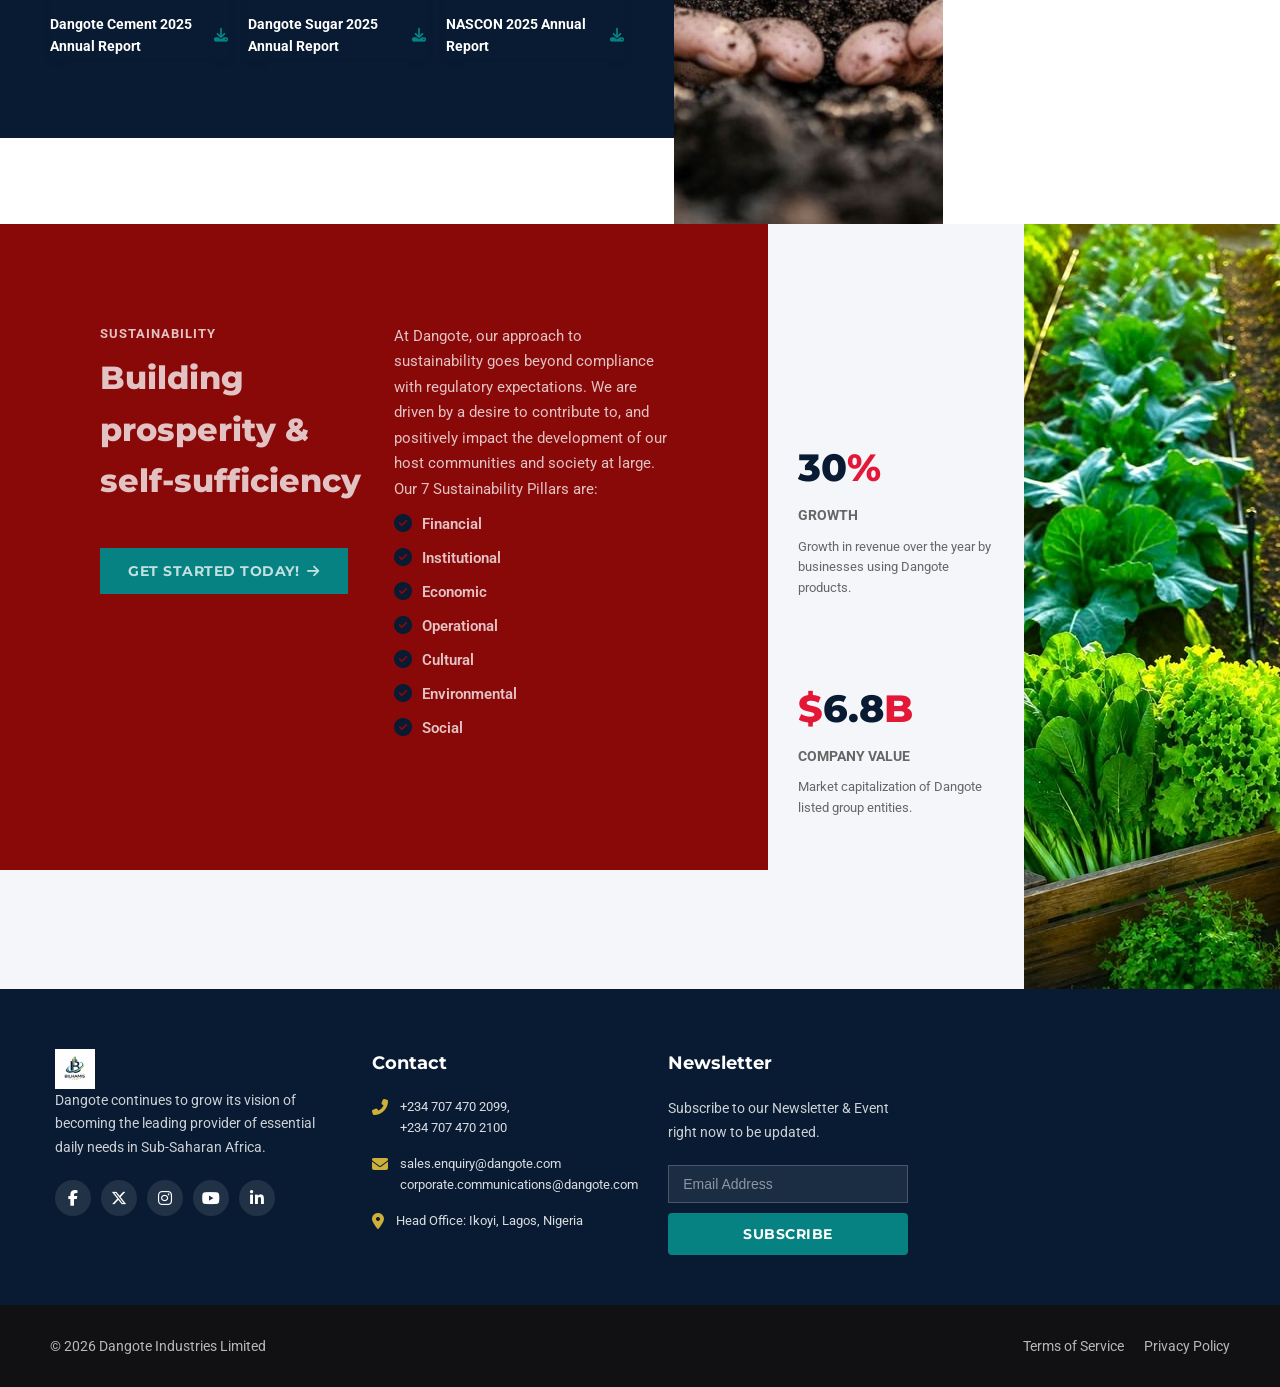
==== commit b3509bd5: "Update title from Dangote to Bilhamis Limited" ====
--- a/index.html
+++ b/index.html
@@ -3,7 +3,7 @@
 <head>
   <meta charset="UTF-8">
   <meta name="viewport" content="width=device-width, initial-scale=1.0">
-  <title>Dangote Industries Limited – For An Empowered Africa</title>
+  <title>Bilhamis Limited – For An Empowered Africa</title>
   <meta name="description" content="Dangote Industries Limited is one of Africa's largest industrial conglomerates with business interest in Cement, Oil & Gas, Sugar, Salt, Fertilizer, Packaging, and Transport.">
   
   <!-- FontAwesome 6 Icons -->
